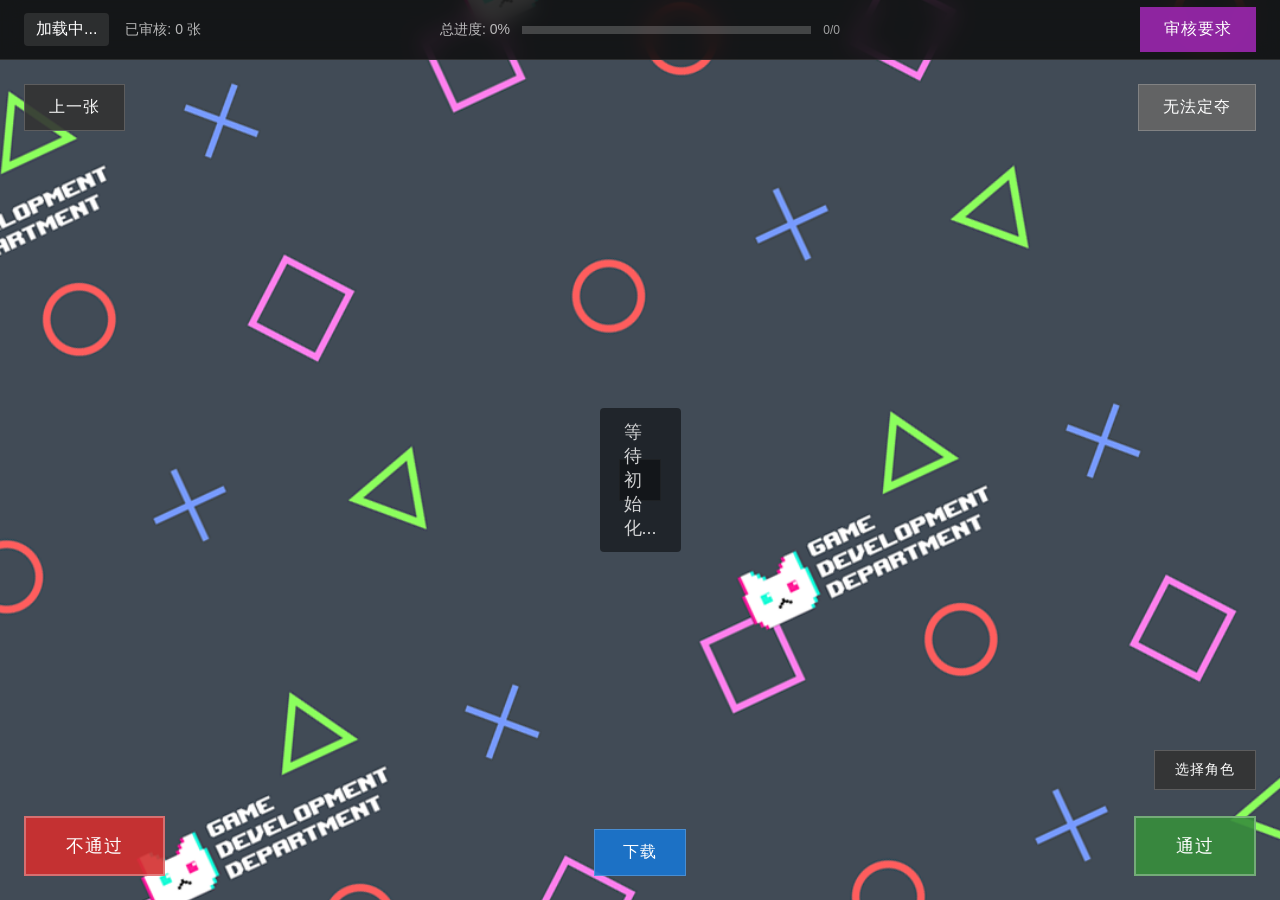
==== frontend/index.html @ a4eba7e8 "first commit" ====
<!DOCTYPE html>
<html lang="zh-CN">
<head>
    <meta charset="UTF-8">
    <meta name="viewport" content="width=device-width, initial-scale=1.0, viewport-fit=cover">
    <title id="pageTitle">图片审核系统</title>
    <link id="pageIcon" rel="icon" href="data:image/svg+xml,<svg xmlns='http://www.w3.org/2000/svg' viewBox='0 0 100 100'><text y='.9em' font-size='90'>📷</text></svg>">
    <link rel="stylesheet" href="/static/css/style.css">
</head>
<body>
    <!-- 顶部导航栏 -->
    <nav class="navbar">
        <div class="nav-left">
            <span class="user-info">
                <span id="userNickname" class="nickname" onclick="editNickname()">加载中...</span>
                <span class="review-count">已审核: <span id="userReviewCount">0</span> 张</span>
            </span>
        </div>
        <div class="nav-center">
            <div class="progress-container">
                <span class="progress-label">总进度: <span id="progressPercent">0</span>%</span>
                <div class="progress-bar">
                    <div id="progressFill" class="progress-fill"></div>
                </div>
                <span class="progress-detail"><span id="reviewedCount">0</span>/<span id="totalCount">0</span></span>
            </div>
        </div>
        <div class="nav-right">
            <button id="ruleBtn" class="btn btn-rule" onclick="showRuleModal()">审核要求</button>
            <span id="roleProgress" class="role-progress" style="display:none;">
                当前角色进度: <span id="roleProgressPercent">0</span>%
            </span>
        </div>
    </nav>

    <!-- 主内容区 -->
    <main class="main-content">
        <!-- 左上角：上一张 -->
        <button id="prevBtn" class="btn btn-prev" onclick="prevImage()">上一张</button>

        <!-- 右上角：无法定夺 -->
        <button id="skipBtn" class="btn btn-skip" onclick="skipImage()">无法定夺</button>

        <!-- 中央图片区域 -->
        <div class="image-container">
            <img id="reviewImage" src="" alt="待审核图片" onerror="imageLoadError()">
            <div id="loadingIndicator" class="loading">加载中...</div>
            <div id="noImageHint" class="no-image-hint" style="display:none;">
                <p>暂无待审核图片</p>
                <p class="sub-hint">可能的原因：</p>
                <ul class="sub-hint">
                    <li>所有图片已被审核完毕</li>
                    <li>尚未配置角色图库</li>
                    <li>当前角色下无待审核图片</li>
                </ul>
            </div>
        </div>

        <!-- 左下角：不通过 -->
        <button id="failBtn" class="btn btn-fail" onclick="submitReview('fail')">不通过</button>

        <!-- 右下角：通过 -->
        <button id="passBtn" class="btn btn-pass" onclick="submitReview('pass')">通过</button>

        <!-- 中间底部：下载按钮 -->
        <button id="downloadBtn" class="btn btn-download" onclick="downloadImage()">下载</button>
    </main>

    <!-- 角色选择按钮 -->
    <button id="roleSelectBtn" class="btn btn-role-select" onclick="showRoleModal()">选择角色</button>

    <!-- 角色选择弹窗 -->
    <div id="roleModal" class="modal">
        <div class="modal-content">
            <div class="modal-header">
                <h3>选择角色</h3>
                <span class="close" onclick="closeRoleModal()">&times;</span>
            </div>
            <div class="modal-body">
                <button class="btn btn-all-roles" onclick="selectRole(null)">全部角色</button>
                <div id="roleList" class="role-list"></div>
            </div>
        </div>
    </div>

    <!-- 昵称编辑弹窗 -->
    <div id="nicknameModal" class="modal">
        <div class="modal-content modal-small">
            <div class="modal-header">
                <h3>修改昵称</h3>
                <span class="close" onclick="closeNicknameModal()">&times;</span>
            </div>
            <div class="modal-body">
                <input type="text" id="nicknameInput" class="input" placeholder="请输入昵称" maxlength="20">
                <button class="btn btn-confirm" onclick="saveNickname()">确认</button>
            </div>
        </div>
    </div>

    <!-- 图片详情弹窗 -->
    <div id="imageDetailModal" class="modal">
        <div class="modal-content modal-large">
            <div class="modal-header">
                <h3>图片详情</h3>
                <span class="close" onclick="closeImageDetailModal()">&times;</span>
            </div>
            <div class="modal-body">
                <div class="image-stats">
                    <span>审核次数: <span id="detailReviewCount">0</span></span>
                    <span>通过: <span id="detailPassCount" class="text-pass">0</span></span>
                    <span>不通过: <span id="detailFailCount" class="text-fail">0</span></span>
                    <span>跳过: <span id="detailSkipCount">0</span></span>
                </div>
                <div id="myStatus" class="my-status"></div>
            </div>
        </div>
    </div>

    <!-- 审核要求弹窗 -->
    <div id="ruleModal" class="modal">
        <div class="modal-content modal-large">
            <div class="modal-header">
                <h3>审核要求</h3>
                <span class="close" onclick="closeRuleModal()">&times;</span>
            </div>
            <div class="modal-body">
                <div id="ruleContent" class="rule-content">
                    <p style="color:#888;">加载中...</p>
                </div>
            </div>
        </div>
    </div>

    <script src="/static/js/app.js"></script>
</body>
</html>
---- static/css/style.css ----
/* ========== 基础样式 ========== */
* {
    margin: 0;
    padding: 0;
    box-sizing: border-box;
}

body {
    font-family: -apple-system, BlinkMacSystemFont, "Segoe UI", Roboto, "Helvetica Neue", Arial, sans-serif;
    background-color: #1a1a1a;
    background-image: url('/static/images/background.png');
    background-size: cover;
    background-position: center;
    background-repeat: no-repeat;
    color: #fff;
    height: 100vh;
    overflow: hidden;
}

/* ========== 导航栏 ========== */
.navbar {
    display: flex;
    justify-content: space-between;
    align-items: center;
    padding: 12px 24px;
    background-color: rgba(13, 13, 13, 0.85);
    backdrop-filter: blur(10px);
    border-bottom: 1px solid rgba(255, 255, 255, 0.1);
    height: 60px;
    position: relative;
    z-index: 100;
}

.nav-left, .nav-right {
    flex: 1;
    display: flex;
    align-items: center;
}

.nav-right {
    justify-content: flex-end;
}

.nav-center {
    flex: 2;
    display: flex;
    justify-content: center;
}

.user-info {
    display: flex;
    align-items: center;
    gap: 16px;
}

.nickname {
    font-size: 16px;
    font-weight: 500;
    cursor: pointer;
    padding: 6px 12px;
    background-color: rgba(255, 255, 255, 0.1);
    border-radius: 4px;
    transition: all 0.2s;
}

.nickname:hover {
    background-color: rgba(255, 255, 255, 0.2);
}

.review-count {
    font-size: 14px;
    color: rgba(255, 255, 255, 0.7);
}

.progress-container {
    display: flex;
    align-items: center;
    gap: 12px;
    width: 100%;
    max-width: 400px;
}

.progress-label {
    font-size: 14px;
    color: rgba(255, 255, 255, 0.7);
    white-space: nowrap;
}

.progress-bar {
    flex: 1;
    height: 8px;
    background-color: rgba(255, 255, 255, 0.2);
}

.progress-fill {
    height: 100%;
    background: linear-gradient(90deg, #4CAF50, #8BC34A);
    width: 0%;
    transition: width 0.3s;
}

.progress-detail {
    font-size: 12px;
    color: rgba(255, 255, 255, 0.6);
    white-space: nowrap;
}

.role-progress {
    font-size: 14px;
    color: rgba(255, 255, 255, 0.7);
    background-color: rgba(255, 255, 255, 0.1);
    padding: 4px 10px;
    border-radius: 4px;
    margin-left: 12px;
}

.btn-rule {
    background-color: rgba(156, 39, 176, 0.9);
    color: #fff;
    padding: 8px 16px;
    font-size: 14px;
    border: 1px solid rgba(255, 255, 255, 0.2);
}

.btn-rule:hover {
    background-color: rgba(171, 71, 188, 0.95);
    border-color: rgba(255, 255, 255, 0.4);
}

/* ========== 审核要求内容样式 ========== */
.rule-content {
    background-color: rgba(37, 37, 37, 0.8);
    padding: 20px;
    border-radius: 8px;
    font-size: 15px;
    line-height: 1.8;
    max-height: 60vh;
    overflow-y: auto;
}

.rule-content h1, .rule-content h2, .rule-content h3 {
    color: #fff;
    margin-top: 16px;
    margin-bottom: 8px;
}

.rule-content h1:first-child, .rule-content h2:first-child, .rule-content h3:first-child {
    margin-top: 0;
}

.rule-content p {
    margin-bottom: 12px;
    color: rgba(255, 255, 255, 0.9);
}

.rule-content ul, .rule-content ol {
    margin-left: 24px;
    margin-bottom: 12px;
    color: rgba(255, 255, 255, 0.85);
}

.rule-content li {
    margin-bottom: 6px;
}

.rule-content code {
    background-color: rgba(0, 0, 0, 0.4);
    padding: 2px 6px;
    border-radius: 4px;
    font-family: monospace;
    color: #8BC34A;
}

.rule-content blockquote {
    border-left: 3px solid #9C27B0;
    padding-left: 16px;
    margin: 12px 0;
    color: rgba(255, 255, 255, 0.8);
}

/* ========== 主内容区 ========== */
.main-content {
    position: relative;
    height: calc(100vh - 60px);
    display: flex;
    align-items: center;
    justify-content: center;
}

/* ========== 按钮样式 ========== */
.btn {
    border: none;
    padding: 12px 24px;
    font-size: 16px;
    cursor: pointer;
    transition: all 0.2s;
    font-family: inherit;
    font-weight: 500;
    letter-spacing: 1px;
}

.btn:active {
    transform: scale(0.95);
}

.btn-prev {
    position: absolute;
    left: 24px;
    top: 24px;
    background-color: rgba(51, 51, 51, 0.9);
    color: #fff;
    border: 1px solid rgba(255, 255, 255, 0.2);
    z-index: 50;
}

.btn-prev:hover {
    background-color: rgba(68, 68, 68, 0.95);
    border-color: rgba(255, 255, 255, 0.4);
}

.btn-skip {
    position: absolute;
    right: 24px;
    top: 24px;
    background-color: rgba(102, 102, 102, 0.9);
    color: #fff;
    border: 1px solid rgba(255, 255, 255, 0.2);
    z-index: 50;
}

.btn-skip:hover {
    background-color: rgba(119, 119, 119, 0.95);
    border-color: rgba(255, 255, 255, 0.4);
}

.btn-fail {
    position: absolute;
    left: 24px;
    bottom: 24px;
    background-color: rgba(211, 47, 47, 0.9);
    color: #fff;
    padding: 16px 40px;
    font-size: 18px;
    border: 2px solid rgba(255, 255, 255, 0.3);
    z-index: 50;
}

.btn-fail:hover {
    background-color: rgba(244, 67, 54, 0.95);
    border-color: rgba(255, 255, 255, 0.5);
    box-shadow: 0 4px 20px rgba(211, 47, 47, 0.4);
}

.btn-pass {
    position: absolute;
    right: 24px;
    bottom: 24px;
    background-color: rgba(56, 142, 60, 0.9);
    color: #fff;
    padding: 16px 40px;
    font-size: 18px;
    border: 2px solid rgba(255, 255, 255, 0.3);
    z-index: 50;
}

.btn-pass:hover {
    background-color: rgba(76, 175, 80, 0.95);
    border-color: rgba(255, 255, 255, 0.5);
    box-shadow: 0 4px 20px rgba(56, 142, 60, 0.4);
}

.btn-download {
    position: absolute;
    bottom: 24px;
    left: 50%;
    transform: translateX(-50%);
    background-color: rgba(25, 118, 210, 0.9);
    color: #fff;
    padding: 12px 28px;
    border: 1px solid rgba(255, 255, 255, 0.2);
    z-index: 50;
}

.btn-download:hover {
    background-color: rgba(33, 150, 243, 0.95);
    border-color: rgba(255, 255, 255, 0.4);
}

.btn-role-select {
    position: absolute;
    right: 24px;
    bottom: 110px;
    background-color: rgba(51, 51, 51, 0.9);
    color: #fff;
    padding: 10px 20px;
    font-size: 14px;
    border: 1px solid rgba(255, 255, 255, 0.2);
    z-index: 50;
}

.btn-role-select:hover {
    background-color: rgba(68, 68, 68, 0.95);
    border-color: rgba(255, 255, 255, 0.4);
}

/* ========== 图片容器 ========== */
.image-container {
    max-width: 75%;
    max-height: 65vh;
    display: flex;
    align-items: center;
    justify-content: center;
    position: relative;
    background-color: rgba(0, 0, 0, 0.4);
    padding: 20px;
    border: 1px solid rgba(255, 255, 255, 0.1);
}

#reviewImage {
    max-width: 100%;
    max-height: 65vh;
    object-fit: contain;
    display: none;
    box-shadow: 0 8px 32px rgba(0, 0, 0, 0.5);
}

.loading {
    position: absolute;
    font-size: 18px;
    color: rgba(255, 255, 255, 0.8);
    background-color: rgba(0, 0, 0, 0.5);
    padding: 12px 24px;
    border-radius: 4px;
}

.no-image-hint {
    text-align: center;
    color: rgba(255, 255, 255, 0.8);
    background-color: rgba(0, 0, 0, 0.5);
    padding: 30px;
    border-radius: 8px;
}

.no-image-hint p {
    font-size: 18px;
    margin-bottom: 16px;
}

.no-image-hint .sub-hint {
    font-size: 14px;
    text-align: left;
    display: inline-block;
}

.no-image-hint ul {
    list-style: none;
    padding-left: 0;
}

.no-image-hint li {
    margin: 8px 0;
    color: rgba(255, 255, 255, 0.6);
}

/* ========== 模态框 ========== */
.modal {
    display: none;
    position: fixed;
    top: 0;
    left: 0;
    width: 100%;
    height: 100%;
    background-color: rgba(0, 0, 0, 0.85);
    z-index: 1000;
    backdrop-filter: blur(5px);
}

.modal-content {
    background-color: rgba(26, 26, 26, 0.95);
    margin: 60px auto;
    padding: 0;
    width: 90%;
    max-width: 600px;
    border: 1px solid rgba(255, 255, 255, 0.15);
    backdrop-filter: blur(10px);
}

.modal-content.modal-small {
    max-width: 400px;
}

.modal-content.modal-large {
    max-width: 800px;
}

.modal-header {
    display: flex;
    justify-content: space-between;
    align-items: center;
    padding: 16px 20px;
    border-bottom: 1px solid rgba(255, 255, 255, 0.1);
}

.modal-header h3 {
    font-size: 18px;
    font-weight: 500;
}

.close {
    font-size: 24px;
    cursor: pointer;
    color: rgba(255, 255, 255, 0.6);
    line-height: 1;
    transition: color 0.2s;
}

.close:hover {
    color: #fff;
}

.modal-body {
    padding: 20px;
}

/* ========== 角色列表 ========== */
.role-list {
    margin-top: 16px;
    max-height: 400px;
    overflow-y: auto;
}

.role-item {
    display: flex;
    align-items: center;
    padding: 12px;
    border-bottom: 1px solid rgba(255, 255, 255, 0.1);
    cursor: pointer;
    transition: background-color 0.2s;
}

.role-item:hover {
    background-color: rgba(255, 255, 255, 0.1);
}

.role-item:last-child {
    border-bottom: none;
}

.role-avatar {
    width: 48px;
    height: 48px;
    background-color: rgba(51, 51, 51, 0.8);
    margin-right: 16px;
    object-fit: cover;
    border: 1px solid rgba(255, 255, 255, 0.2);
}

.role-name {
    flex: 1;
    font-size: 16px;
}

.role-stats {
    font-size: 12px;
    color: rgba(255, 255, 255, 0.6);
}

.btn-all-roles {
    width: 100%;
    background-color: rgba(51, 51, 51, 0.9);
    color: #fff;
    padding: 12px;
    margin-bottom: 16px;
    border: 1px solid rgba(255, 255, 255, 0.2);
}

.btn-all-roles:hover {
    background-color: rgba(68, 68, 68, 0.95);
}

/* ========== 输入框 ========== */
.input {
    width: 100%;
    padding: 12px;
    background-color: rgba(51, 51, 51, 0.8);
    border: 1px solid rgba(255, 255, 255, 0.2);
    color: #fff;
    font-size: 16px;
    margin-bottom: 16px;
}

.input:focus {
    outline: none;
    border-color: rgba(25, 118, 210, 0.8);
    box-shadow: 0 0 0 2px rgba(25, 118, 210, 0.3);
}

.btn-confirm {
    width: 100%;
    background-color: rgba(25, 118, 210, 0.9);
    color: #fff;
    padding: 14px;
    border: 1px solid rgba(255, 255, 255, 0.2);
}

.btn-confirm:hover {
    background-color: rgba(33, 150, 243, 0.95);
}

/* ========== 图片详情 ========== */
.image-stats {
    display: flex;
    gap: 24px;
    font-size: 16px;
    margin-bottom: 16px;
    color: rgba(255, 255, 255, 0.9);
}

.text-pass {
    color: #4CAF50;
}

.text-fail {
    color: #f44336;
}

.my-status {
    padding: 12px;
    background-color: rgba(37, 37, 37, 0.8);
    font-size: 14px;
    color: rgba(255, 255, 255, 0.9);
}

.my-status.pass {
    color: #4CAF50;
}

.my-status.fail {
    color: #f44336;
}

.my-status.skip {
    color: rgba(255, 255, 255, 0.6);
}

/* ========== 滚动条 ========== */
::-webkit-scrollbar {
    width: 8px;
}

::-webkit-scrollbar-track {
    background: rgba(26, 26, 26, 0.8);
}

::-webkit-scrollbar-thumb {
    background: rgba(68, 68, 68, 0.8);
}

::-webkit-scrollbar-thumb:hover {
    background: rgba(85, 85, 85, 0.9);
}

/* ========== 禁用状态 ========== */
.btn:disabled {
    opacity: 0.5;
    cursor: not-allowed;
}

/* ========== 移动端适配 ========== */

/* 平板竖屏 (768px 以下) */
@media screen and (max-width: 768px) {
    /* 导航栏调整 */
    .navbar {
        flex-wrap: wrap;
        height: auto;
        min-height: 60px;
        padding: 10px 12px;
        gap: 10px;
    }
    
    .nav-left, .nav-center, .nav-right {
        flex: none;
        width: 100%;
        justify-content: center;
    }
    
    .nav-left {
        justify-content: flex-start;
    }
    
    .nav-right {
        justify-content: flex-end;
    }
    
    .user-info {
        gap: 10px;
    }
    
    .nickname {
        font-size: 14px;
        padding: 4px 8px;
    }
    
    .review-count {
        font-size: 12px;
    }
    
    .progress-container {
        max-width: 100%;
    }
    
    .progress-label {
        display: none;
    }
    
    .btn-rule {
        padding: 6px 12px;
        font-size: 12px;
    }
    
    /* 主内容区 */
    .main-content {
        height: calc(100vh - 100px);
        padding: 10px;
    }
    
    /* 图片容器 - 更大显示空间 */
    .image-container {
        max-width: 95%;
        max-height: 55vh;
        padding: 10px;
    }
    
    #reviewImage {
        max-height: 55vh;
    }
    
    /* 按钮位置调整 */
    .btn-prev {
        left: 10px;
        top: 10px;
        padding: 10px 16px;
        font-size: 14px;
    }
    
    .btn-skip {
        right: 10px;
        top: 10px;
        padding: 10px 16px;
        font-size: 14px;
    }
    
    .btn-fail, .btn-pass {
        padding: 12px 24px;
        font-size: 16px;
        bottom: 16px;
    }
    
    .btn-fail {
        left: 10px;
    }
    
    .btn-pass {
        right: 10px;
    }
    
    .btn-download {
        padding: 10px 20px;
        font-size: 14px;
        bottom: 80px;
    }
    
    .btn-role-select {
        right: 10px;
        bottom: 140px;
        padding: 8px 16px;
        font-size: 12px;
    }
    
    /* 模态框 */
    .modal-content {
        width: 95%;
        margin: 30px auto;
        max-height: 85vh;
    }
    
    .modal-content.modal-large {
        max-width: 95%;
    }
    
    .modal-body {
        padding: 15px;
    }
    
    /* 图片详情统计 */
    .image-stats {
        flex-wrap: wrap;
        gap: 12px;
        font-size: 14px;
    }
    
    /* 角色列表 */
    .role-list {
        max-height: 300px;
    }
    
    .role-item {
        padding: 10px;
    }
    
    .role-avatar {
        width: 40px;
        height: 40px;
    }
}

/* 手机竖屏 (480px 以下) */
@media screen and (max-width: 480px) {
    /* 导航栏进一步简化 */
    .navbar {
        padding: 8px 10px;
    }
    
    .progress-detail {
        font-size: 11px;
    }
    
    .role-progress {
        display: none;
    }
    
    /* 主内容区 */
    .main-content {
        height: calc(100vh - 80px);
        padding: 10px;
    }
    
    /* 图片容器 */
    .image-container {
        max-width: 98%;
        max-height: 45vh;
        padding: 8px;
    }
    
    #reviewImage {
        max-height: 45vh;
    }
    
    /* 按钮 - 更大的触摸区域 */
    .btn {
        padding: 14px 20px;
        min-height: 50px;
        touch-action: manipulation;
    }
    
    .btn-prev, .btn-skip {
        padding: 10px 14px;
        font-size: 13px;
        top: 5px;
    }
    
    .btn-prev {
        left: 5px;
    }
    
    .btn-skip {
        right: 5px;
    }
    
    /* 底部按钮 - 使用top百分比定位 */
    .btn-fail, .btn-pass {
        padding: 14px 20px;
        font-size: 15px;
        min-width: 120px;
        top: auto !important;
        bottom: 10% !important;
    }
    
    .btn-fail {
        left: 2%;
    }
    
    .btn-pass {
        right: 2%;
    }
    
    .btn-download {
        top: auto !important;
        bottom: 20% !important;
        padding: 12px 18px;
    }
    
    .btn-role-select {
        right: 2%;
        top: auto !important;
        bottom: 20% !important;
    }
    
    /* 模态框 */
    .modal-content {
        width: 98%;
        margin: 20px auto;
    }
    
    .modal-header h3 {
        font-size: 16px;
    }
    
    .close {
        font-size: 20px;
    }
    
    /* 图片详情 */
    .image-stats {
        font-size: 13px;
        gap: 8px;
    }
    
    .my-status {
        font-size: 13px;
    }
}

/* 手机横屏 (横屏模式) */
@media screen and (max-height: 500px) and (orientation: landscape) {
    /* 导航栏压缩 */
    .navbar {
        height: 50px;
        padding: 5px 12px;
    }
    
    .nav-left, .nav-right {
        flex: 0;
    }
    
    .nav-center {
        flex: 1;
    }
    
    /* 主内容区 */
    .main-content {
        height: calc(100vh - 50px);
    }
    
    /* 图片更大显示 */
    .image-container {
        max-height: calc(100vh - 120px);
    }
    
    #reviewImage {
        max-height: calc(100vh - 120px);
    }
    
    /* 按钮缩小 */
    .btn {
        padding: 8px 16px;
        font-size: 14px;
    }
    
    .btn-fail, .btn-pass {
        padding: 10px 20px;
        font-size: 14px;
    }
    
    .btn-download, .btn-role-select {
        display: none;
    }
}

/* 触摸设备优化 */
@media (hover: none) and (pointer: coarse) {
    .btn:hover {
        /* 移除hover效果，提升性能 */
    }
    
    .btn:active {
        transform: scale(0.95);
    }
    
    .nickname:hover {
        background-color: rgba(255, 255, 255, 0.1);
    }
    
    .role-item:hover {
        background-color: rgba(255, 255, 255, 0.1);
    }
}
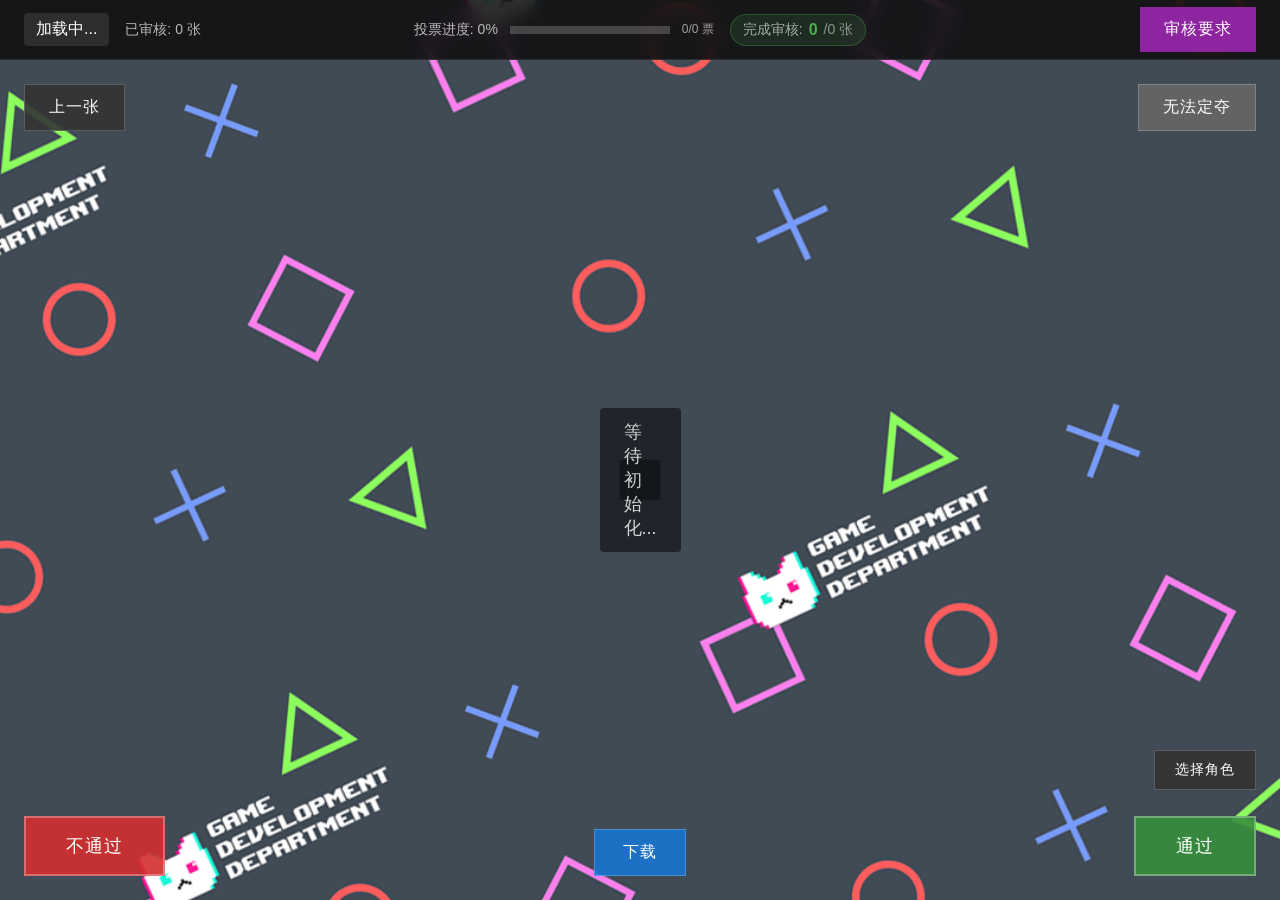
==== commit 61d08f9b: "feat: 进度条支持5人审核制度 + 修复用户排序问题 - 新增完成审核徽章显示（5票且≥3通过） - 进度条显示投票进度：已投票/所需总票数 - 修复ORDER BY使用反引号避免SQL错误 - " ====
--- a/frontend/index.html
+++ b/frontend/index.html
@@ -18,11 +18,16 @@
         </div>
         <div class="nav-center">
             <div class="progress-container">
-                <span class="progress-label">总进度: <span id="progressPercent">0</span>%</span>
+                <span class="progress-label">投票进度: <span id="progressPercent">0</span>%</span>
                 <div class="progress-bar">
                     <div id="progressFill" class="progress-fill"></div>
                 </div>
-                <span class="progress-detail"><span id="reviewedCount">0</span>/<span id="totalCount">0</span></span>
+                <span class="progress-detail"><span id="reviewedCount">0</span>/<span id="totalCount">0</span> 票</span>
+            </div>
+            <div class="complete-container">
+                <span class="complete-label">完成审核:</span>
+                <span id="completeCount" class="complete-count">0</span>
+                <span class="complete-total">/<span id="totalImages">0</span> 张</span>
             </div>
         </div>
         <div class="nav-right">
--- a/static/css/style.css
+++ b/static/css/style.css
@@ -77,7 +77,34 @@
     align-items: center;
     gap: 12px;
     width: 100%;
-    max-width: 400px;
+    max-width: 300px;
+}
+
+.complete-container {
+    display: flex;
+    align-items: center;
+    gap: 6px;
+    font-size: 14px;
+    color: rgba(255, 255, 255, 0.8);
+    background-color: rgba(76, 175, 80, 0.15);
+    padding: 6px 12px;
+    border-radius: 16px;
+    border: 1px solid rgba(76, 175, 80, 0.3);
+    margin-left: 16px;
+}
+
+.complete-label {
+    color: rgba(255, 255, 255, 0.6);
+}
+
+.complete-count {
+    color: #4CAF50;
+    font-weight: 600;
+    font-size: 16px;
+}
+
+.complete-total {
+    color: rgba(255, 255, 255, 0.5);
 }
 
 .progress-label {
@@ -607,11 +634,21 @@
     }
     
     .progress-container {
-        max-width: 100%;
+        max-width: 200px;
     }
     
     .progress-label {
-        display: none;
+        font-size: 12px;
+    }
+    
+    .complete-container {
+        font-size: 12px;
+        padding: 4px 10px;
+        margin-left: 10px;
+    }
+    
+    .complete-count {
+        font-size: 14px;
     }
     
     .btn-rule {
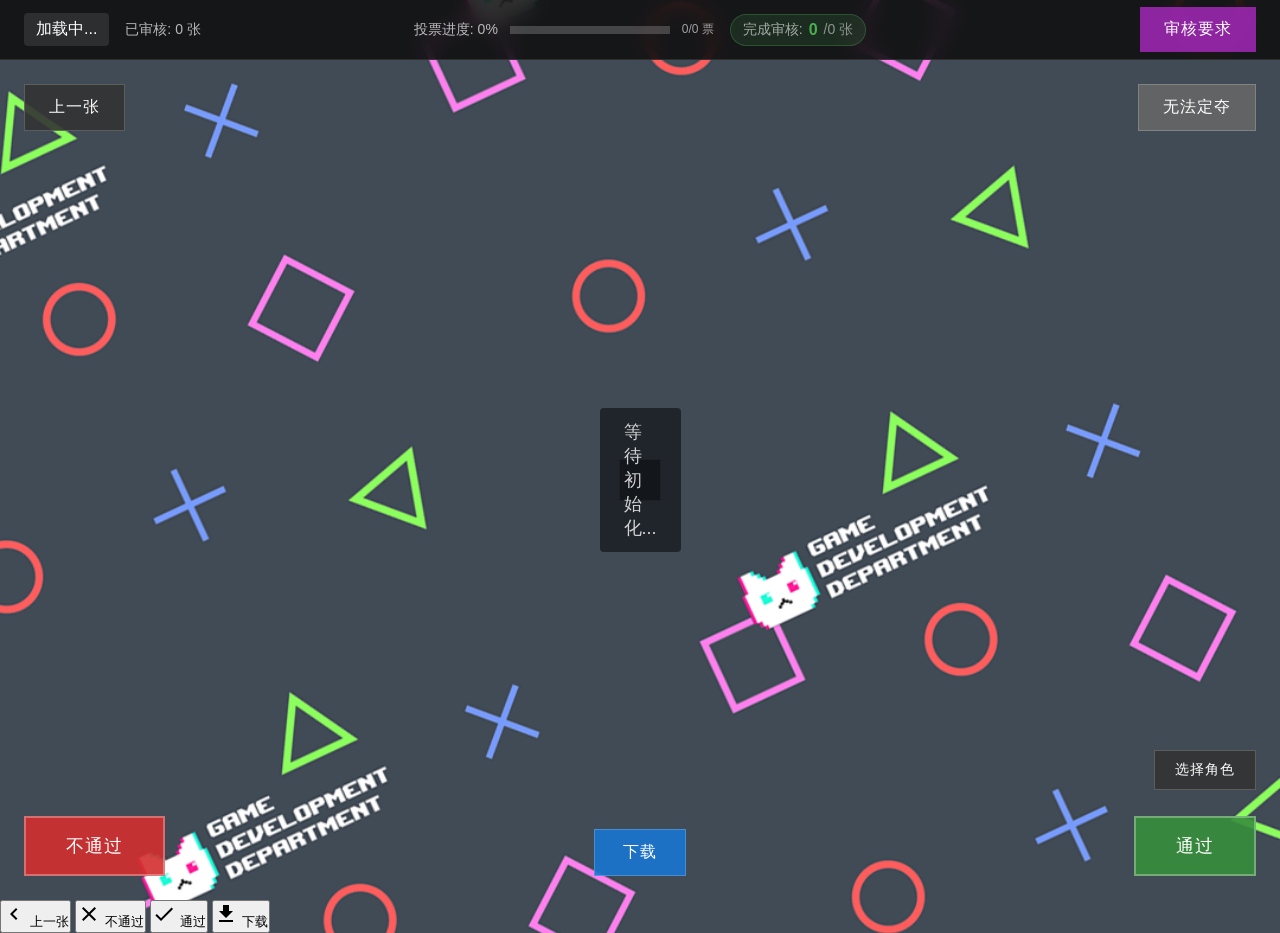
==== commit 3b90ccf6: "Fix code review issues and add mobile bottom navigation - Fix /api/admin/roles -> /api/roles for non" ====
--- a/frontend/index.html
+++ b/frontend/index.html
@@ -1,141 +1,161 @@
-<!DOCTYPE html>
-<html lang="zh-CN">
-<head>
-    <meta charset="UTF-8">
-    <meta name="viewport" content="width=device-width, initial-scale=1.0, viewport-fit=cover">
-    <title id="pageTitle">图片审核系统</title>
-    <link id="pageIcon" rel="icon" href="data:image/svg+xml,<svg xmlns='http://www.w3.org/2000/svg' viewBox='0 0 100 100'><text y='.9em' font-size='90'>📷</text></svg>">
-    <link rel="stylesheet" href="/static/css/style.css">
-</head>
-<body>
-    <!-- 顶部导航栏 -->
-    <nav class="navbar">
-        <div class="nav-left">
-            <span class="user-info">
-                <span id="userNickname" class="nickname" onclick="editNickname()">加载中...</span>
-                <span class="review-count">已审核: <span id="userReviewCount">0</span> 张</span>
-            </span>
-        </div>
-        <div class="nav-center">
-            <div class="progress-container">
-                <span class="progress-label">投票进度: <span id="progressPercent">0</span>%</span>
-                <div class="progress-bar">
-                    <div id="progressFill" class="progress-fill"></div>
-                </div>
-                <span class="progress-detail"><span id="reviewedCount">0</span>/<span id="totalCount">0</span> 票</span>
-            </div>
-            <div class="complete-container">
-                <span class="complete-label">完成审核:</span>
-                <span id="completeCount" class="complete-count">0</span>
-                <span class="complete-total">/<span id="totalImages">0</span> 张</span>
-            </div>
-        </div>
-        <div class="nav-right">
-            <button id="ruleBtn" class="btn btn-rule" onclick="showRuleModal()">审核要求</button>
-            <span id="roleProgress" class="role-progress" style="display:none;">
-                当前角色进度: <span id="roleProgressPercent">0</span>%
-            </span>
-        </div>
-    </nav>
-
-    <!-- 主内容区 -->
-    <main class="main-content">
-        <!-- 左上角：上一张 -->
-        <button id="prevBtn" class="btn btn-prev" onclick="prevImage()">上一张</button>
-
-        <!-- 右上角：无法定夺 -->
-        <button id="skipBtn" class="btn btn-skip" onclick="skipImage()">无法定夺</button>
-
-        <!-- 中央图片区域 -->
-        <div class="image-container">
-            <img id="reviewImage" src="" alt="待审核图片" onerror="imageLoadError()">
-            <div id="loadingIndicator" class="loading">加载中...</div>
-            <div id="noImageHint" class="no-image-hint" style="display:none;">
-                <p>暂无待审核图片</p>
-                <p class="sub-hint">可能的原因：</p>
-                <ul class="sub-hint">
-                    <li>所有图片已被审核完毕</li>
-                    <li>尚未配置角色图库</li>
-                    <li>当前角色下无待审核图片</li>
-                </ul>
-            </div>
-        </div>
-
-        <!-- 左下角：不通过 -->
-        <button id="failBtn" class="btn btn-fail" onclick="submitReview('fail')">不通过</button>
-
-        <!-- 右下角：通过 -->
-        <button id="passBtn" class="btn btn-pass" onclick="submitReview('pass')">通过</button>
-
-        <!-- 中间底部：下载按钮 -->
-        <button id="downloadBtn" class="btn btn-download" onclick="downloadImage()">下载</button>
-    </main>
-
-    <!-- 角色选择按钮 -->
-    <button id="roleSelectBtn" class="btn btn-role-select" onclick="showRoleModal()">选择角色</button>
-
-    <!-- 角色选择弹窗 -->
-    <div id="roleModal" class="modal">
-        <div class="modal-content">
-            <div class="modal-header">
-                <h3>选择角色</h3>
-                <span class="close" onclick="closeRoleModal()">&times;</span>
-            </div>
-            <div class="modal-body">
-                <button class="btn btn-all-roles" onclick="selectRole(null)">全部角色</button>
-                <div id="roleList" class="role-list"></div>
-            </div>
-        </div>
-    </div>
-
-    <!-- 昵称编辑弹窗 -->
-    <div id="nicknameModal" class="modal">
-        <div class="modal-content modal-small">
-            <div class="modal-header">
-                <h3>修改昵称</h3>
-                <span class="close" onclick="closeNicknameModal()">&times;</span>
-            </div>
-            <div class="modal-body">
-                <input type="text" id="nicknameInput" class="input" placeholder="请输入昵称" maxlength="20">
-                <button class="btn btn-confirm" onclick="saveNickname()">确认</button>
-            </div>
-        </div>
-    </div>
-
-    <!-- 图片详情弹窗 -->
-    <div id="imageDetailModal" class="modal">
-        <div class="modal-content modal-large">
-            <div class="modal-header">
-                <h3>图片详情</h3>
-                <span class="close" onclick="closeImageDetailModal()">&times;</span>
-            </div>
-            <div class="modal-body">
-                <div class="image-stats">
-                    <span>审核次数: <span id="detailReviewCount">0</span></span>
-                    <span>通过: <span id="detailPassCount" class="text-pass">0</span></span>
-                    <span>不通过: <span id="detailFailCount" class="text-fail">0</span></span>
-                    <span>跳过: <span id="detailSkipCount">0</span></span>
-                </div>
-                <div id="myStatus" class="my-status"></div>
-            </div>
-        </div>
-    </div>
-
-    <!-- 审核要求弹窗 -->
-    <div id="ruleModal" class="modal">
-        <div class="modal-content modal-large">
-            <div class="modal-header">
-                <h3>审核要求</h3>
-                <span class="close" onclick="closeRuleModal()">&times;</span>
-            </div>
-            <div class="modal-body">
-                <div id="ruleContent" class="rule-content">
-                    <p style="color:#888;">加载中...</p>
-                </div>
-            </div>
-        </div>
-    </div>
-
-    <script src="/static/js/app.js"></script>
-</body>
-</html>
+<!DOCTYPE html>
+<html lang="zh-CN">
+<head>
+    <meta charset="UTF-8">
+    <meta name="viewport" content="width=device-width, initial-scale=1.0, viewport-fit=cover">
+    <title id="pageTitle">图片审核系统</title>
+    <link id="pageIcon" rel="icon" href="data:image/svg+xml,<svg xmlns='http://www.w3.org/2000/svg' viewBox='0 0 100 100'><text y='.9em' font-size='90'>📷</text></svg>">
+    <link rel="stylesheet" href="/static/css/style.css">
+</head>
+<body>
+    <!-- 顶部导航栏 -->
+    <nav class="navbar">
+        <div class="nav-left">
+            <span class="user-info">
+                <span id="userNickname" class="nickname" onclick="editNickname()">加载中...</span>
+                <span class="review-count">已审核: <span id="userReviewCount">0</span> 张</span>
+            </span>
+        </div>
+        <div class="nav-center">
+            <div class="progress-container">
+                <span class="progress-label">投票进度: <span id="progressPercent">0</span>%</span>
+                <div class="progress-bar">
+                    <div id="progressFill" class="progress-fill"></div>
+                </div>
+                <span class="progress-detail"><span id="reviewedCount">0</span>/<span id="totalCount">0</span> 票</span>
+            </div>
+            <div class="complete-container">
+                <span class="complete-label">完成审核:</span>
+                <span id="completeCount" class="complete-count">0</span>
+                <span class="complete-total">/<span id="totalImages">0</span> 张</span>
+            </div>
+        </div>
+        <div class="nav-right">
+            <button id="ruleBtn" class="btn btn-rule" onclick="showRuleModal()">审核要求</button>
+            <span id="roleProgress" class="role-progress" style="display:none;">
+                当前角色进度: <span id="roleProgressPercent">0</span>%
+            </span>
+        </div>
+    </nav>
+
+    <!-- 主内容区 -->
+    <main class="main-content">
+        <!-- 左上角：上一张 -->
+        <button id="prevBtn" class="btn btn-prev" onclick="prevImage()">上一张</button>
+
+        <!-- 右上角：无法定夺 -->
+        <button id="skipBtn" class="btn btn-skip" onclick="skipImage()">无法定夺</button>
+
+        <!-- 中央图片区域 -->
+        <div class="image-container">
+            <img id="reviewImage" src="" alt="待审核图片" onerror="imageLoadError()">
+            <div id="loadingIndicator" class="loading">加载中...</div>
+            <div id="noImageHint" class="no-image-hint" style="display:none;">
+                <p>暂无待审核图片</p>
+                <p class="sub-hint">可能的原因：</p>
+                <ul class="sub-hint">
+                    <li>所有图片已被审核完毕</li>
+                    <li>尚未配置角色图库</li>
+                    <li>当前角色下无待审核图片</li>
+                </ul>
+            </div>
+        </div>
+
+        <!-- 左下角：不通过 -->
+        <button id="failBtn" class="btn btn-fail" onclick="submitReview('fail')">不通过</button>
+
+        <!-- 右下角：通过 -->
+        <button id="passBtn" class="btn btn-pass" onclick="submitReview('pass')">通过</button>
+
+        <!-- 中间底部：下载按钮 -->
+        <button id="downloadBtn" class="btn btn-download" onclick="downloadImage()">下载</button>
+    </main>
+
+    <!-- 移动端底部导航栏 -->
+    <nav class="mobile-bottom-nav">
+        <button class="nav-btn nav-prev" onclick="prevImage()">
+            <svg viewBox="0 0 24 24" width="24" height="24" fill="currentColor"><path d="M15.41 7.41L14 6l-6 6 6 6 1.41-1.41L10.83 12z"/></svg>
+            <span>上一张</span>
+        </button>
+        <button class="nav-btn nav-fail" onclick="submitReview('fail')">
+            <svg viewBox="0 0 24 24" width="24" height="24" fill="currentColor"><path d="M19 6.41L17.59 5 12 10.59 6.41 5 5 6.41 10.59 12 5 17.59 6.41 19 12 13.41 17.59 19 19 17.59 13.41 12z"/></svg>
+            <span>不通过</span>
+        </button>
+        <button class="nav-btn nav-pass" onclick="submitReview('pass')">
+            <svg viewBox="0 0 24 24" width="24" height="24" fill="currentColor"><path d="M9 16.17L4.83 12l-1.42 1.41L9 19 21 7l-1.41-1.41z"/></svg>
+            <span>通过</span>
+        </button>
+        <button class="nav-btn nav-download" onclick="downloadImage()">
+            <svg viewBox="0 0 24 24" width="24" height="24" fill="currentColor"><path d="M19 9h-4V3H9v6H5l7 7 7-7zM5 18v2h14v-2H5z"/></svg>
+            <span>下载</span>
+        </button>
+    </nav>
+
+    <!-- 角色选择按钮 -->
+    <button id="roleSelectBtn" class="btn btn-role-select" onclick="showRoleModal()">选择角色</button>
+
+    <!-- 角色选择弹窗 -->
+    <div id="roleModal" class="modal">
+        <div class="modal-content">
+            <div class="modal-header">
+                <h3>选择角色</h3>
+                <span class="close" onclick="closeRoleModal()">&times;</span>
+            </div>
+            <div class="modal-body">
+                <button class="btn btn-all-roles" onclick="selectRole(null)">全部角色</button>
+                <div id="roleList" class="role-list"></div>
+            </div>
+        </div>
+    </div>
+
+    <!-- 昵称编辑弹窗 -->
+    <div id="nicknameModal" class="modal">
+        <div class="modal-content modal-small">
+            <div class="modal-header">
+                <h3>修改昵称</h3>
+                <span class="close" onclick="closeNicknameModal()">&times;</span>
+            </div>
+            <div class="modal-body">
+                <input type="text" id="nicknameInput" class="input" placeholder="请输入昵称" maxlength="20">
+                <button class="btn btn-confirm" onclick="saveNickname()">确认</button>
+            </div>
+        </div>
+    </div>
+
+    <!-- 图片详情弹窗 -->
+    <div id="imageDetailModal" class="modal">
+        <div class="modal-content modal-large">
+            <div class="modal-header">
+                <h3>图片详情</h3>
+                <span class="close" onclick="closeImageDetailModal()">&times;</span>
+            </div>
+            <div class="modal-body">
+                <div class="image-stats">
+                    <span>审核次数: <span id="detailReviewCount">0</span></span>
+                    <span>通过: <span id="detailPassCount" class="text-pass">0</span></span>
+                    <span>不通过: <span id="detailFailCount" class="text-fail">0</span></span>
+                    <span>跳过: <span id="detailSkipCount">0</span></span>
+                </div>
+                <div id="myStatus" class="my-status"></div>
+            </div>
+        </div>
+    </div>
+
+    <!-- 审核要求弹窗 -->
+    <div id="ruleModal" class="modal">
+        <div class="modal-content modal-large">
+            <div class="modal-header">
+                <h3>审核要求</h3>
+                <span class="close" onclick="closeRuleModal()">&times;</span>
+            </div>
+            <div class="modal-body">
+                <div id="ruleContent" class="rule-content">
+                    <p style="color:#888;">加载中...</p>
+                </div>
+            </div>
+        </div>
+    </div>
+
+    <script src="/static/js/app.js"></script>
+</body>
+</html>
--- a/static/css/style.css
+++ b/static/css/style.css
@@ -1,925 +1,1036 @@
-/* ========== 基础样式 ========== */
-* {
-    margin: 0;
-    padding: 0;
-    box-sizing: border-box;
-}
-
-body {
-    font-family: -apple-system, BlinkMacSystemFont, "Segoe UI", Roboto, "Helvetica Neue", Arial, sans-serif;
-    background-color: #1a1a1a;
-    background-image: url('/static/images/background.png');
-    background-size: cover;
-    background-position: center;
-    background-repeat: no-repeat;
-    color: #fff;
-    height: 100vh;
-    overflow: hidden;
-}
-
-/* ========== 导航栏 ========== */
-.navbar {
-    display: flex;
-    justify-content: space-between;
-    align-items: center;
-    padding: 12px 24px;
-    background-color: rgba(13, 13, 13, 0.85);
-    backdrop-filter: blur(10px);
-    border-bottom: 1px solid rgba(255, 255, 255, 0.1);
-    height: 60px;
-    position: relative;
-    z-index: 100;
-}
-
-.nav-left, .nav-right {
-    flex: 1;
-    display: flex;
-    align-items: center;
-}
-
-.nav-right {
-    justify-content: flex-end;
-}
-
-.nav-center {
-    flex: 2;
-    display: flex;
-    justify-content: center;
-}
-
-.user-info {
-    display: flex;
-    align-items: center;
-    gap: 16px;
-}
-
-.nickname {
-    font-size: 16px;
-    font-weight: 500;
-    cursor: pointer;
-    padding: 6px 12px;
-    background-color: rgba(255, 255, 255, 0.1);
-    border-radius: 4px;
-    transition: all 0.2s;
-}
-
-.nickname:hover {
-    background-color: rgba(255, 255, 255, 0.2);
-}
-
-.review-count {
-    font-size: 14px;
-    color: rgba(255, 255, 255, 0.7);
-}
-
-.progress-container {
-    display: flex;
-    align-items: center;
-    gap: 12px;
-    width: 100%;
-    max-width: 300px;
-}
-
-.complete-container {
-    display: flex;
-    align-items: center;
-    gap: 6px;
-    font-size: 14px;
-    color: rgba(255, 255, 255, 0.8);
-    background-color: rgba(76, 175, 80, 0.15);
-    padding: 6px 12px;
-    border-radius: 16px;
-    border: 1px solid rgba(76, 175, 80, 0.3);
-    margin-left: 16px;
-}
-
-.complete-label {
-    color: rgba(255, 255, 255, 0.6);
-}
-
-.complete-count {
-    color: #4CAF50;
-    font-weight: 600;
-    font-size: 16px;
-}
-
-.complete-total {
-    color: rgba(255, 255, 255, 0.5);
-}
-
-.progress-label {
-    font-size: 14px;
-    color: rgba(255, 255, 255, 0.7);
-    white-space: nowrap;
-}
-
-.progress-bar {
-    flex: 1;
-    height: 8px;
-    background-color: rgba(255, 255, 255, 0.2);
-}
-
-.progress-fill {
-    height: 100%;
-    background: linear-gradient(90deg, #4CAF50, #8BC34A);
-    width: 0%;
-    transition: width 0.3s;
-}
-
-.progress-detail {
-    font-size: 12px;
-    color: rgba(255, 255, 255, 0.6);
-    white-space: nowrap;
-}
-
-.role-progress {
-    font-size: 14px;
-    color: rgba(255, 255, 255, 0.7);
-    background-color: rgba(255, 255, 255, 0.1);
-    padding: 4px 10px;
-    border-radius: 4px;
-    margin-left: 12px;
-}
-
-.btn-rule {
-    background-color: rgba(156, 39, 176, 0.9);
-    color: #fff;
-    padding: 8px 16px;
-    font-size: 14px;
-    border: 1px solid rgba(255, 255, 255, 0.2);
-}
-
-.btn-rule:hover {
-    background-color: rgba(171, 71, 188, 0.95);
-    border-color: rgba(255, 255, 255, 0.4);
-}
-
-/* ========== 审核要求内容样式 ========== */
-.rule-content {
-    background-color: rgba(37, 37, 37, 0.8);
-    padding: 20px;
-    border-radius: 8px;
-    font-size: 15px;
-    line-height: 1.8;
-    max-height: 60vh;
-    overflow-y: auto;
-}
-
-.rule-content h1, .rule-content h2, .rule-content h3 {
-    color: #fff;
-    margin-top: 16px;
-    margin-bottom: 8px;
-}
-
-.rule-content h1:first-child, .rule-content h2:first-child, .rule-content h3:first-child {
-    margin-top: 0;
-}
-
-.rule-content p {
-    margin-bottom: 12px;
-    color: rgba(255, 255, 255, 0.9);
-}
-
-.rule-content ul, .rule-content ol {
-    margin-left: 24px;
-    margin-bottom: 12px;
-    color: rgba(255, 255, 255, 0.85);
-}
-
-.rule-content li {
-    margin-bottom: 6px;
-}
-
-.rule-content code {
-    background-color: rgba(0, 0, 0, 0.4);
-    padding: 2px 6px;
-    border-radius: 4px;
-    font-family: monospace;
-    color: #8BC34A;
-}
-
-.rule-content blockquote {
-    border-left: 3px solid #9C27B0;
-    padding-left: 16px;
-    margin: 12px 0;
-    color: rgba(255, 255, 255, 0.8);
-}
-
-/* ========== 主内容区 ========== */
-.main-content {
-    position: relative;
-    height: calc(100vh - 60px);
-    display: flex;
-    align-items: center;
-    justify-content: center;
-}
-
-/* ========== 按钮样式 ========== */
-.btn {
-    border: none;
-    padding: 12px 24px;
-    font-size: 16px;
-    cursor: pointer;
-    transition: all 0.2s;
-    font-family: inherit;
-    font-weight: 500;
-    letter-spacing: 1px;
-}
-
-.btn:active {
-    transform: scale(0.95);
-}
-
-.btn-prev {
-    position: absolute;
-    left: 24px;
-    top: 24px;
-    background-color: rgba(51, 51, 51, 0.9);
-    color: #fff;
-    border: 1px solid rgba(255, 255, 255, 0.2);
-    z-index: 50;
-}
-
-.btn-prev:hover {
-    background-color: rgba(68, 68, 68, 0.95);
-    border-color: rgba(255, 255, 255, 0.4);
-}
-
-.btn-skip {
-    position: absolute;
-    right: 24px;
-    top: 24px;
-    background-color: rgba(102, 102, 102, 0.9);
-    color: #fff;
-    border: 1px solid rgba(255, 255, 255, 0.2);
-    z-index: 50;
-}
-
-.btn-skip:hover {
-    background-color: rgba(119, 119, 119, 0.95);
-    border-color: rgba(255, 255, 255, 0.4);
-}
-
-.btn-fail {
-    position: absolute;
-    left: 24px;
-    bottom: 24px;
-    background-color: rgba(211, 47, 47, 0.9);
-    color: #fff;
-    padding: 16px 40px;
-    font-size: 18px;
-    border: 2px solid rgba(255, 255, 255, 0.3);
-    z-index: 50;
-}
-
-.btn-fail:hover {
-    background-color: rgba(244, 67, 54, 0.95);
-    border-color: rgba(255, 255, 255, 0.5);
-    box-shadow: 0 4px 20px rgba(211, 47, 47, 0.4);
-}
-
-.btn-pass {
-    position: absolute;
-    right: 24px;
-    bottom: 24px;
-    background-color: rgba(56, 142, 60, 0.9);
-    color: #fff;
-    padding: 16px 40px;
-    font-size: 18px;
-    border: 2px solid rgba(255, 255, 255, 0.3);
-    z-index: 50;
-}
-
-.btn-pass:hover {
-    background-color: rgba(76, 175, 80, 0.95);
-    border-color: rgba(255, 255, 255, 0.5);
-    box-shadow: 0 4px 20px rgba(56, 142, 60, 0.4);
-}
-
-.btn-download {
-    position: absolute;
-    bottom: 24px;
-    left: 50%;
-    transform: translateX(-50%);
-    background-color: rgba(25, 118, 210, 0.9);
-    color: #fff;
-    padding: 12px 28px;
-    border: 1px solid rgba(255, 255, 255, 0.2);
-    z-index: 50;
-}
-
-.btn-download:hover {
-    background-color: rgba(33, 150, 243, 0.95);
-    border-color: rgba(255, 255, 255, 0.4);
-}
-
-.btn-role-select {
-    position: absolute;
-    right: 24px;
-    bottom: 110px;
-    background-color: rgba(51, 51, 51, 0.9);
-    color: #fff;
-    padding: 10px 20px;
-    font-size: 14px;
-    border: 1px solid rgba(255, 255, 255, 0.2);
-    z-index: 50;
-}
-
-.btn-role-select:hover {
-    background-color: rgba(68, 68, 68, 0.95);
-    border-color: rgba(255, 255, 255, 0.4);
-}
-
-/* ========== 图片容器 ========== */
-.image-container {
-    max-width: 75%;
-    max-height: 65vh;
-    display: flex;
-    align-items: center;
-    justify-content: center;
-    position: relative;
-    background-color: rgba(0, 0, 0, 0.4);
-    padding: 20px;
-    border: 1px solid rgba(255, 255, 255, 0.1);
-}
-
-#reviewImage {
-    max-width: 100%;
-    max-height: 65vh;
-    object-fit: contain;
-    display: none;
-    box-shadow: 0 8px 32px rgba(0, 0, 0, 0.5);
-}
-
-.loading {
-    position: absolute;
-    font-size: 18px;
-    color: rgba(255, 255, 255, 0.8);
-    background-color: rgba(0, 0, 0, 0.5);
-    padding: 12px 24px;
-    border-radius: 4px;
-}
-
-.no-image-hint {
-    text-align: center;
-    color: rgba(255, 255, 255, 0.8);
-    background-color: rgba(0, 0, 0, 0.5);
-    padding: 30px;
-    border-radius: 8px;
-}
-
-.no-image-hint p {
-    font-size: 18px;
-    margin-bottom: 16px;
-}
-
-.no-image-hint .sub-hint {
-    font-size: 14px;
-    text-align: left;
-    display: inline-block;
-}
-
-.no-image-hint ul {
-    list-style: none;
-    padding-left: 0;
-}
-
-.no-image-hint li {
-    margin: 8px 0;
-    color: rgba(255, 255, 255, 0.6);
-}
-
-/* ========== 模态框 ========== */
-.modal {
-    display: none;
-    position: fixed;
-    top: 0;
-    left: 0;
-    width: 100%;
-    height: 100%;
-    background-color: rgba(0, 0, 0, 0.85);
-    z-index: 1000;
-    backdrop-filter: blur(5px);
-}
-
-.modal-content {
-    background-color: rgba(26, 26, 26, 0.95);
-    margin: 60px auto;
-    padding: 0;
-    width: 90%;
-    max-width: 600px;
-    border: 1px solid rgba(255, 255, 255, 0.15);
-    backdrop-filter: blur(10px);
-}
-
-.modal-content.modal-small {
-    max-width: 400px;
-}
-
-.modal-content.modal-large {
-    max-width: 800px;
-}
-
-.modal-header {
-    display: flex;
-    justify-content: space-between;
-    align-items: center;
-    padding: 16px 20px;
-    border-bottom: 1px solid rgba(255, 255, 255, 0.1);
-}
-
-.modal-header h3 {
-    font-size: 18px;
-    font-weight: 500;
-}
-
-.close {
-    font-size: 24px;
-    cursor: pointer;
-    color: rgba(255, 255, 255, 0.6);
-    line-height: 1;
-    transition: color 0.2s;
-}
-
-.close:hover {
-    color: #fff;
-}
-
-.modal-body {
-    padding: 20px;
-}
-
-/* ========== 角色列表 ========== */
-.role-list {
-    margin-top: 16px;
-    max-height: 400px;
-    overflow-y: auto;
-}
-
-.role-item {
-    display: flex;
-    align-items: center;
-    padding: 12px;
-    border-bottom: 1px solid rgba(255, 255, 255, 0.1);
-    cursor: pointer;
-    transition: background-color 0.2s;
-}
-
-.role-item:hover {
-    background-color: rgba(255, 255, 255, 0.1);
-}
-
-.role-item:last-child {
-    border-bottom: none;
-}
-
-.role-avatar {
-    width: 48px;
-    height: 48px;
-    background-color: rgba(51, 51, 51, 0.8);
-    margin-right: 16px;
-    object-fit: cover;
-    border: 1px solid rgba(255, 255, 255, 0.2);
-}
-
-.role-name {
-    flex: 1;
-    font-size: 16px;
-}
-
-.role-stats {
-    font-size: 12px;
-    color: rgba(255, 255, 255, 0.6);
-}
-
-.btn-all-roles {
-    width: 100%;
-    background-color: rgba(51, 51, 51, 0.9);
-    color: #fff;
-    padding: 12px;
-    margin-bottom: 16px;
-    border: 1px solid rgba(255, 255, 255, 0.2);
-}
-
-.btn-all-roles:hover {
-    background-color: rgba(68, 68, 68, 0.95);
-}
-
-/* ========== 输入框 ========== */
-.input {
-    width: 100%;
-    padding: 12px;
-    background-color: rgba(51, 51, 51, 0.8);
-    border: 1px solid rgba(255, 255, 255, 0.2);
-    color: #fff;
-    font-size: 16px;
-    margin-bottom: 16px;
-}
-
-.input:focus {
-    outline: none;
-    border-color: rgba(25, 118, 210, 0.8);
-    box-shadow: 0 0 0 2px rgba(25, 118, 210, 0.3);
-}
-
-.btn-confirm {
-    width: 100%;
-    background-color: rgba(25, 118, 210, 0.9);
-    color: #fff;
-    padding: 14px;
-    border: 1px solid rgba(255, 255, 255, 0.2);
-}
-
-.btn-confirm:hover {
-    background-color: rgba(33, 150, 243, 0.95);
-}
-
-/* ========== 图片详情 ========== */
-.image-stats {
-    display: flex;
-    gap: 24px;
-    font-size: 16px;
-    margin-bottom: 16px;
-    color: rgba(255, 255, 255, 0.9);
-}
-
-.text-pass {
-    color: #4CAF50;
-}
-
-.text-fail {
-    color: #f44336;
-}
-
-.my-status {
-    padding: 12px;
-    background-color: rgba(37, 37, 37, 0.8);
-    font-size: 14px;
-    color: rgba(255, 255, 255, 0.9);
-}
-
-.my-status.pass {
-    color: #4CAF50;
-}
-
-.my-status.fail {
-    color: #f44336;
-}
-
-.my-status.skip {
-    color: rgba(255, 255, 255, 0.6);
-}
-
-/* ========== 滚动条 ========== */
-::-webkit-scrollbar {
-    width: 8px;
-}
-
-::-webkit-scrollbar-track {
-    background: rgba(26, 26, 26, 0.8);
-}
-
-::-webkit-scrollbar-thumb {
-    background: rgba(68, 68, 68, 0.8);
-}
-
-::-webkit-scrollbar-thumb:hover {
-    background: rgba(85, 85, 85, 0.9);
-}
-
-/* ========== 禁用状态 ========== */
-.btn:disabled {
-    opacity: 0.5;
-    cursor: not-allowed;
-}
-
-/* ========== 移动端适配 ========== */
-
-/* 平板竖屏 (768px 以下) */
-@media screen and (max-width: 768px) {
-    /* 导航栏调整 */
-    .navbar {
-        flex-wrap: wrap;
-        height: auto;
-        min-height: 60px;
-        padding: 10px 12px;
-        gap: 10px;
-    }
-    
-    .nav-left, .nav-center, .nav-right {
-        flex: none;
-        width: 100%;
-        justify-content: center;
-    }
-    
-    .nav-left {
-        justify-content: flex-start;
-    }
-    
-    .nav-right {
-        justify-content: flex-end;
-    }
-    
-    .user-info {
-        gap: 10px;
-    }
-    
-    .nickname {
-        font-size: 14px;
-        padding: 4px 8px;
-    }
-    
-    .review-count {
-        font-size: 12px;
-    }
-    
-    .progress-container {
-        max-width: 200px;
-    }
-    
-    .progress-label {
-        font-size: 12px;
-    }
-    
-    .complete-container {
-        font-size: 12px;
-        padding: 4px 10px;
-        margin-left: 10px;
-    }
-    
-    .complete-count {
-        font-size: 14px;
-    }
-    
-    .btn-rule {
-        padding: 6px 12px;
-        font-size: 12px;
-    }
-    
-    /* 主内容区 */
-    .main-content {
-        height: calc(100vh - 100px);
-        padding: 10px;
-    }
-    
-    /* 图片容器 - 更大显示空间 */
-    .image-container {
-        max-width: 95%;
-        max-height: 55vh;
-        padding: 10px;
-    }
-    
-    #reviewImage {
-        max-height: 55vh;
-    }
-    
-    /* 按钮位置调整 */
-    .btn-prev {
-        left: 10px;
-        top: 10px;
-        padding: 10px 16px;
-        font-size: 14px;
-    }
-    
-    .btn-skip {
-        right: 10px;
-        top: 10px;
-        padding: 10px 16px;
-        font-size: 14px;
-    }
-    
-    .btn-fail, .btn-pass {
-        padding: 12px 24px;
-        font-size: 16px;
-        bottom: 16px;
-    }
-    
-    .btn-fail {
-        left: 10px;
-    }
-    
-    .btn-pass {
-        right: 10px;
-    }
-    
-    .btn-download {
-        padding: 10px 20px;
-        font-size: 14px;
-        bottom: 80px;
-    }
-    
-    .btn-role-select {
-        right: 10px;
-        bottom: 140px;
-        padding: 8px 16px;
-        font-size: 12px;
-    }
-    
-    /* 模态框 */
-    .modal-content {
-        width: 95%;
-        margin: 30px auto;
-        max-height: 85vh;
-    }
-    
-    .modal-content.modal-large {
-        max-width: 95%;
-    }
-    
-    .modal-body {
-        padding: 15px;
-    }
-    
-    /* 图片详情统计 */
-    .image-stats {
-        flex-wrap: wrap;
-        gap: 12px;
-        font-size: 14px;
-    }
-    
-    /* 角色列表 */
-    .role-list {
-        max-height: 300px;
-    }
-    
-    .role-item {
-        padding: 10px;
-    }
-    
-    .role-avatar {
-        width: 40px;
-        height: 40px;
-    }
-}
-
-/* 手机竖屏 (480px 以下) */
-@media screen and (max-width: 480px) {
-    /* 导航栏进一步简化 */
-    .navbar {
-        padding: 8px 10px;
-    }
-    
-    .progress-detail {
-        font-size: 11px;
-    }
-    
-    .role-progress {
-        display: none;
-    }
-    
-    /* 主内容区 */
-    .main-content {
-        height: calc(100vh - 80px);
-        padding: 10px;
-    }
-    
-    /* 图片容器 */
-    .image-container {
-        max-width: 98%;
-        max-height: 45vh;
-        padding: 8px;
-    }
-    
-    #reviewImage {
-        max-height: 45vh;
-    }
-    
-    /* 按钮 - 更大的触摸区域 */
-    .btn {
-        padding: 14px 20px;
-        min-height: 50px;
-        touch-action: manipulation;
-    }
-    
-    .btn-prev, .btn-skip {
-        padding: 10px 14px;
-        font-size: 13px;
-        top: 5px;
-    }
-    
-    .btn-prev {
-        left: 5px;
-    }
-    
-    .btn-skip {
-        right: 5px;
-    }
-    
-    /* 底部按钮 - 使用top百分比定位 */
-    .btn-fail, .btn-pass {
-        padding: 14px 20px;
-        font-size: 15px;
-        min-width: 120px;
-        top: auto !important;
-        bottom: 10% !important;
-    }
-    
-    .btn-fail {
-        left: 2%;
-    }
-    
-    .btn-pass {
-        right: 2%;
-    }
-    
-    .btn-download {
-        top: auto !important;
-        bottom: 20% !important;
-        padding: 12px 18px;
-    }
-    
-    .btn-role-select {
-        right: 2%;
-        top: auto !important;
-        bottom: 20% !important;
-    }
-    
-    /* 模态框 */
-    .modal-content {
-        width: 98%;
-        margin: 20px auto;
-    }
-    
-    .modal-header h3 {
-        font-size: 16px;
-    }
-    
-    .close {
-        font-size: 20px;
-    }
-    
-    /* 图片详情 */
-    .image-stats {
-        font-size: 13px;
-        gap: 8px;
-    }
-    
-    .my-status {
-        font-size: 13px;
-    }
-}
-
-/* 手机横屏 (横屏模式) */
-@media screen and (max-height: 500px) and (orientation: landscape) {
-    /* 导航栏压缩 */
-    .navbar {
-        height: 50px;
-        padding: 5px 12px;
-    }
-    
-    .nav-left, .nav-right {
-        flex: 0;
-    }
-    
-    .nav-center {
-        flex: 1;
-    }
-    
-    /* 主内容区 */
-    .main-content {
-        height: calc(100vh - 50px);
-    }
-    
-    /* 图片更大显示 */
-    .image-container {
-        max-height: calc(100vh - 120px);
-    }
-    
-    #reviewImage {
-        max-height: calc(100vh - 120px);
-    }
-    
-    /* 按钮缩小 */
-    .btn {
-        padding: 8px 16px;
-        font-size: 14px;
-    }
-    
-    .btn-fail, .btn-pass {
-        padding: 10px 20px;
-        font-size: 14px;
-    }
-    
-    .btn-download, .btn-role-select {
-        display: none;
-    }
-}
-
-/* 触摸设备优化 */
-@media (hover: none) and (pointer: coarse) {
-    .btn:hover {
-        /* 移除hover效果，提升性能 */
-    }
-    
-    .btn:active {
-        transform: scale(0.95);
-    }
-    
-    .nickname:hover {
-        background-color: rgba(255, 255, 255, 0.1);
-    }
-    
-    .role-item:hover {
-        background-color: rgba(255, 255, 255, 0.1);
-    }
-}
+/* ========== 基础样式 ========== */
+:root {
+    --mobile-button-offset: 140px;
+}
+
+* {
+    margin: 0;
+    padding: 0;
+    box-sizing: border-box;
+}
+
+body {
+    font-family: -apple-system, BlinkMacSystemFont, "Segoe UI", Roboto, "Helvetica Neue", Arial, sans-serif;
+    background-color: #1a1a1a;
+    background-image: url('/static/images/background.png');
+    background-size: cover;
+    background-position: center;
+    background-repeat: no-repeat;
+    color: #fff;
+    height: 100vh;
+    overflow: hidden;
+}
+
+/* ========== 导航栏 ========== */
+.navbar {
+    display: flex;
+    justify-content: space-between;
+    align-items: center;
+    padding: 12px 24px;
+    background-color: rgba(13, 13, 13, 0.85);
+    backdrop-filter: blur(10px);
+    border-bottom: 1px solid rgba(255, 255, 255, 0.1);
+    height: 60px;
+    position: relative;
+    z-index: 100;
+}
+
+.nav-left, .nav-right {
+    flex: 1;
+    display: flex;
+    align-items: center;
+}
+
+.nav-right {
+    justify-content: flex-end;
+}
+
+.nav-center {
+    flex: 2;
+    display: flex;
+    justify-content: center;
+}
+
+.user-info {
+    display: flex;
+    align-items: center;
+    gap: 16px;
+}
+
+.nickname {
+    font-size: 16px;
+    font-weight: 500;
+    cursor: pointer;
+    padding: 6px 12px;
+    background-color: rgba(255, 255, 255, 0.1);
+    border-radius: 4px;
+    transition: all 0.2s;
+}
+
+.nickname:hover {
+    background-color: rgba(255, 255, 255, 0.2);
+}
+
+.review-count {
+    font-size: 14px;
+    color: rgba(255, 255, 255, 0.7);
+}
+
+.progress-container {
+    display: flex;
+    align-items: center;
+    gap: 12px;
+    width: 100%;
+    max-width: 300px;
+}
+
+.complete-container {
+    display: flex;
+    align-items: center;
+    gap: 6px;
+    font-size: 14px;
+    color: rgba(255, 255, 255, 0.8);
+    background-color: rgba(76, 175, 80, 0.15);
+    padding: 6px 12px;
+    border-radius: 16px;
+    border: 1px solid rgba(76, 175, 80, 0.3);
+    margin-left: 16px;
+}
+
+.complete-label {
+    color: rgba(255, 255, 255, 0.6);
+}
+
+.complete-count {
+    color: #4CAF50;
+    font-weight: 600;
+    font-size: 16px;
+}
+
+.complete-total {
+    color: rgba(255, 255, 255, 0.5);
+}
+
+.progress-label {
+    font-size: 14px;
+    color: rgba(255, 255, 255, 0.7);
+    white-space: nowrap;
+}
+
+.progress-bar {
+    flex: 1;
+    height: 8px;
+    background-color: rgba(255, 255, 255, 0.2);
+}
+
+.progress-fill {
+    height: 100%;
+    background: linear-gradient(90deg, #4CAF50, #8BC34A);
+    width: 0%;
+    transition: width 0.3s;
+}
+
+.progress-detail {
+    font-size: 12px;
+    color: rgba(255, 255, 255, 0.6);
+    white-space: nowrap;
+}
+
+.role-progress {
+    font-size: 14px;
+    color: rgba(255, 255, 255, 0.7);
+    background-color: rgba(255, 255, 255, 0.1);
+    padding: 4px 10px;
+    border-radius: 4px;
+    margin-left: 12px;
+}
+
+.btn-rule {
+    background-color: rgba(156, 39, 176, 0.9);
+    color: #fff;
+    padding: 8px 16px;
+    font-size: 14px;
+    border: 1px solid rgba(255, 255, 255, 0.2);
+}
+
+.btn-rule:hover {
+    background-color: rgba(171, 71, 188, 0.95);
+    border-color: rgba(255, 255, 255, 0.4);
+}
+
+/* ========== 审核要求内容样式 ========== */
+.rule-content {
+    background-color: rgba(37, 37, 37, 0.8);
+    padding: 20px;
+    border-radius: 8px;
+    font-size: 15px;
+    line-height: 1.8;
+    max-height: 60vh;
+    overflow-y: auto;
+}
+
+.rule-content h1, .rule-content h2, .rule-content h3 {
+    color: #fff;
+    margin-top: 16px;
+    margin-bottom: 8px;
+}
+
+.rule-content h1:first-child, .rule-content h2:first-child, .rule-content h3:first-child {
+    margin-top: 0;
+}
+
+.rule-content p {
+    margin-bottom: 12px;
+    color: rgba(255, 255, 255, 0.9);
+}
+
+.rule-content ul, .rule-content ol {
+    margin-left: 24px;
+    margin-bottom: 12px;
+    color: rgba(255, 255, 255, 0.85);
+}
+
+.rule-content li {
+    margin-bottom: 6px;
+}
+
+.rule-content code {
+    background-color: rgba(0, 0, 0, 0.4);
+    padding: 2px 6px;
+    border-radius: 4px;
+    font-family: monospace;
+    color: #8BC34A;
+}
+
+.rule-content blockquote {
+    border-left: 3px solid #9C27B0;
+    padding-left: 16px;
+    margin: 12px 0;
+    color: rgba(255, 255, 255, 0.8);
+}
+
+/* ========== 主内容区 ========== */
+.main-content {
+    position: relative;
+    height: calc(100vh - 60px);
+    display: flex;
+    align-items: center;
+    justify-content: center;
+}
+
+/* ========== 按钮样式 ========== */
+.btn {
+    border: none;
+    padding: 12px 24px;
+    font-size: 16px;
+    cursor: pointer;
+    transition: all 0.2s;
+    font-family: inherit;
+    font-weight: 500;
+    letter-spacing: 1px;
+}
+
+.btn:active {
+    transform: scale(0.95);
+}
+
+.btn-prev {
+    position: absolute;
+    left: 24px;
+    top: 24px;
+    background-color: rgba(51, 51, 51, 0.9);
+    color: #fff;
+    border: 1px solid rgba(255, 255, 255, 0.2);
+    z-index: 50;
+}
+
+.btn-prev:hover {
+    background-color: rgba(68, 68, 68, 0.95);
+    border-color: rgba(255, 255, 255, 0.4);
+}
+
+.btn-skip {
+    position: absolute;
+    right: 24px;
+    top: 24px;
+    background-color: rgba(102, 102, 102, 0.9);
+    color: #fff;
+    border: 1px solid rgba(255, 255, 255, 0.2);
+    z-index: 50;
+}
+
+.btn-skip:hover {
+    background-color: rgba(119, 119, 119, 0.95);
+    border-color: rgba(255, 255, 255, 0.4);
+}
+
+.btn-fail {
+    position: absolute;
+    left: 24px;
+    bottom: 24px;
+    background-color: rgba(211, 47, 47, 0.9);
+    color: #fff;
+    padding: 16px 40px;
+    font-size: 18px;
+    border: 2px solid rgba(255, 255, 255, 0.3);
+    z-index: 50;
+}
+
+.btn-fail:hover {
+    background-color: rgba(244, 67, 54, 0.95);
+    border-color: rgba(255, 255, 255, 0.5);
+    box-shadow: 0 4px 20px rgba(211, 47, 47, 0.4);
+}
+
+.btn-pass {
+    position: absolute;
+    right: 24px;
+    bottom: 24px;
+    background-color: rgba(56, 142, 60, 0.9);
+    color: #fff;
+    padding: 16px 40px;
+    font-size: 18px;
+    border: 2px solid rgba(255, 255, 255, 0.3);
+    z-index: 50;
+}
+
+.btn-pass:hover {
+    background-color: rgba(76, 175, 80, 0.95);
+    border-color: rgba(255, 255, 255, 0.5);
+    box-shadow: 0 4px 20px rgba(56, 142, 60, 0.4);
+}
+
+.btn-download {
+    position: absolute;
+    bottom: 24px;
+    left: 50%;
+    transform: translateX(-50%);
+    background-color: rgba(25, 118, 210, 0.9);
+    color: #fff;
+    padding: 12px 28px;
+    border: 1px solid rgba(255, 255, 255, 0.2);
+    z-index: 50;
+}
+
+.btn-download:hover {
+    background-color: rgba(33, 150, 243, 0.95);
+    border-color: rgba(255, 255, 255, 0.4);
+}
+
+.btn-role-select {
+    position: absolute;
+    right: 24px;
+    bottom: 110px;
+    background-color: rgba(51, 51, 51, 0.9);
+    color: #fff;
+    padding: 10px 20px;
+    font-size: 14px;
+    border: 1px solid rgba(255, 255, 255, 0.2);
+    z-index: 50;
+}
+
+.btn-role-select:hover {
+    background-color: rgba(68, 68, 68, 0.95);
+    border-color: rgba(255, 255, 255, 0.4);
+}
+
+/* ========== 图片容器 ========== */
+.image-container {
+    max-width: 75%;
+    max-height: 65vh;
+    display: flex;
+    align-items: center;
+    justify-content: center;
+    position: relative;
+    background-color: rgba(0, 0, 0, 0.4);
+    padding: 20px;
+    border: 1px solid rgba(255, 255, 255, 0.1);
+}
+
+#reviewImage {
+    max-width: 100%;
+    max-height: 65vh;
+    object-fit: contain;
+    display: none;
+    box-shadow: 0 8px 32px rgba(0, 0, 0, 0.5);
+}
+
+.loading {
+    position: absolute;
+    font-size: 18px;
+    color: rgba(255, 255, 255, 0.8);
+    background-color: rgba(0, 0, 0, 0.5);
+    padding: 12px 24px;
+    border-radius: 4px;
+}
+
+.no-image-hint {
+    text-align: center;
+    color: rgba(255, 255, 255, 0.8);
+    background-color: rgba(0, 0, 0, 0.5);
+    padding: 30px;
+    border-radius: 8px;
+}
+
+.no-image-hint p {
+    font-size: 18px;
+    margin-bottom: 16px;
+}
+
+.no-image-hint .sub-hint {
+    font-size: 14px;
+    text-align: left;
+    display: inline-block;
+}
+
+.no-image-hint ul {
+    list-style: none;
+    padding-left: 0;
+}
+
+.no-image-hint li {
+    margin: 8px 0;
+    color: rgba(255, 255, 255, 0.6);
+}
+
+/* ========== 模态框 ========== */
+.modal {
+    display: none;
+    position: fixed;
+    top: 0;
+    left: 0;
+    width: 100%;
+    height: 100%;
+    background-color: rgba(0, 0, 0, 0.85);
+    z-index: 1000;
+    backdrop-filter: blur(5px);
+}
+
+.modal-content {
+    background-color: rgba(26, 26, 26, 0.95);
+    margin: 60px auto;
+    padding: 0;
+    width: 90%;
+    max-width: 600px;
+    border: 1px solid rgba(255, 255, 255, 0.15);
+    backdrop-filter: blur(10px);
+}
+
+.modal-content.modal-small {
+    max-width: 400px;
+}
+
+.modal-content.modal-large {
+    max-width: 800px;
+}
+
+.modal-header {
+    display: flex;
+    justify-content: space-between;
+    align-items: center;
+    padding: 16px 20px;
+    border-bottom: 1px solid rgba(255, 255, 255, 0.1);
+}
+
+.modal-header h3 {
+    font-size: 18px;
+    font-weight: 500;
+}
+
+.close {
+    font-size: 24px;
+    cursor: pointer;
+    color: rgba(255, 255, 255, 0.6);
+    line-height: 1;
+    transition: color 0.2s;
+}
+
+.close:hover {
+    color: #fff;
+}
+
+.modal-body {
+    padding: 20px;
+}
+
+/* ========== 角色列表 ========== */
+.role-list {
+    margin-top: 16px;
+    max-height: 400px;
+    overflow-y: auto;
+}
+
+.role-item {
+    display: flex;
+    align-items: center;
+    padding: 12px;
+    border-bottom: 1px solid rgba(255, 255, 255, 0.1);
+    cursor: pointer;
+    transition: background-color 0.2s;
+}
+
+.role-item:hover {
+    background-color: rgba(255, 255, 255, 0.1);
+}
+
+.role-item:last-child {
+    border-bottom: none;
+}
+
+.role-avatar {
+    width: 48px;
+    height: 48px;
+    background-color: rgba(51, 51, 51, 0.8);
+    margin-right: 16px;
+    object-fit: cover;
+    border: 1px solid rgba(255, 255, 255, 0.2);
+}
+
+.role-name {
+    flex: 1;
+    font-size: 16px;
+}
+
+.role-stats {
+    font-size: 12px;
+    color: rgba(255, 255, 255, 0.6);
+}
+
+.btn-all-roles {
+    width: 100%;
+    background-color: rgba(51, 51, 51, 0.9);
+    color: #fff;
+    padding: 12px;
+    margin-bottom: 16px;
+    border: 1px solid rgba(255, 255, 255, 0.2);
+}
+
+.btn-all-roles:hover {
+    background-color: rgba(68, 68, 68, 0.95);
+}
+
+/* ========== 输入框 ========== */
+.input {
+    width: 100%;
+    padding: 12px;
+    background-color: rgba(51, 51, 51, 0.8);
+    border: 1px solid rgba(255, 255, 255, 0.2);
+    color: #fff;
+    font-size: 16px;
+    margin-bottom: 16px;
+}
+
+.input:focus {
+    outline: none;
+    border-color: rgba(25, 118, 210, 0.8);
+    box-shadow: 0 0 0 2px rgba(25, 118, 210, 0.3);
+}
+
+.btn-confirm {
+    width: 100%;
+    background-color: rgba(25, 118, 210, 0.9);
+    color: #fff;
+    padding: 14px;
+    border: 1px solid rgba(255, 255, 255, 0.2);
+}
+
+.btn-confirm:hover {
+    background-color: rgba(33, 150, 243, 0.95);
+}
+
+/* ========== 图片详情 ========== */
+.image-stats {
+    display: flex;
+    gap: 24px;
+    font-size: 16px;
+    margin-bottom: 16px;
+    color: rgba(255, 255, 255, 0.9);
+}
+
+.text-pass {
+    color: #4CAF50;
+}
+
+.text-fail {
+    color: #f44336;
+}
+
+.my-status {
+    padding: 12px;
+    background-color: rgba(37, 37, 37, 0.8);
+    font-size: 14px;
+    color: rgba(255, 255, 255, 0.9);
+}
+
+.my-status.pass {
+    color: #4CAF50;
+}
+
+.my-status.fail {
+    color: #f44336;
+}
+
+.my-status.skip {
+    color: rgba(255, 255, 255, 0.6);
+}
+
+/* ========== 滚动条 ========== */
+::-webkit-scrollbar {
+    width: 8px;
+}
+
+::-webkit-scrollbar-track {
+    background: rgba(26, 26, 26, 0.8);
+}
+
+::-webkit-scrollbar-thumb {
+    background: rgba(68, 68, 68, 0.8);
+}
+
+::-webkit-scrollbar-thumb:hover {
+    background: rgba(85, 85, 85, 0.9);
+}
+
+/* ========== 禁用状态 ========== */
+.btn:disabled {
+    opacity: 0.5;
+    cursor: not-allowed;
+}
+
+/* ========== 移动端适配 ========== */
+
+/* 平板竖屏 (768px 以下) */
+@media screen and (max-width: 768px) {
+    /* 导航栏调整 */
+    .navbar {
+        flex-wrap: wrap;
+        height: auto;
+        min-height: 60px;
+        padding: 10px 12px;
+        gap: 10px;
+    }
+    
+    .nav-left, .nav-center, .nav-right {
+        flex: none;
+        width: 100%;
+        justify-content: center;
+    }
+    
+    .nav-left {
+        justify-content: flex-start;
+    }
+    
+    .nav-right {
+        justify-content: flex-end;
+    }
+    
+    .user-info {
+        gap: 10px;
+    }
+    
+    .nickname {
+        font-size: 14px;
+        padding: 4px 8px;
+    }
+    
+    .review-count {
+        font-size: 12px;
+    }
+    
+    .progress-container {
+        max-width: 200px;
+    }
+    
+    .progress-label {
+        font-size: 12px;
+    }
+    
+    .complete-container {
+        font-size: 12px;
+        padding: 4px 10px;
+        margin-left: 10px;
+        margin-top: 8px;
+        width: 100%;
+        justify-content: center;
+    }
+    
+    .complete-count {
+        font-size: 14px;
+    }
+    
+    /* 让nav-center支持flex-wrap，在窄屏时换行 */
+    .nav-center {
+        flex-wrap: wrap;
+        gap: 8px;
+    }
+    
+    .progress-container {
+        flex: 1 1 200px;
+    }
+    
+    .complete-container {
+        flex: 0 0 auto;
+        margin-left: 0;
+    }
+    
+    .btn-rule {
+        padding: 6px 12px;
+        font-size: 12px;
+    }
+    
+    /* 主内容区 */
+    .main-content {
+        height: calc(100vh - 100px);
+        padding: 10px;
+    }
+    
+    /* 图片容器 - 更大显示空间 */
+    .image-container {
+        max-width: 95%;
+        max-height: 55vh;
+        padding: 10px;
+    }
+    
+    #reviewImage {
+        max-height: 55vh;
+    }
+    
+    /* 按钮位置调整 */
+    .btn-prev {
+        left: 10px;
+        top: 10px;
+        padding: 10px 16px;
+        font-size: 14px;
+    }
+    
+    .btn-skip {
+        right: 10px;
+        top: 10px;
+        padding: 10px 16px;
+        font-size: 14px;
+    }
+    
+    .btn-fail, .btn-pass {
+        padding: 12px 24px;
+        font-size: 16px;
+        bottom: var(--mobile-button-offset);
+        bottom: calc(var(--mobile-button-offset) + env(safe-area-inset-bottom));
+    }
+    
+    .btn-fail {
+        left: 10px;
+    }
+    
+    .btn-pass {
+        right: 10px;
+    }
+    
+    .btn-download {
+        padding: 10px 20px;
+        font-size: 14px;
+        bottom: 80px;
+    }
+    
+    .btn-role-select {
+        right: 10px;
+        bottom: 140px;
+        padding: 8px 16px;
+        font-size: 12px;
+    }
+    
+    /* 模态框 */
+    .modal-content {
+        width: 95%;
+        margin: 30px auto;
+        max-height: 85vh;
+    }
+    
+    .modal-content.modal-large {
+        max-width: 95%;
+    }
+    
+    .modal-body {
+        padding: 15px;
+    }
+    
+    /* 图片详情统计 */
+    .image-stats {
+        flex-wrap: wrap;
+        gap: 12px;
+        font-size: 14px;
+    }
+    
+    /* 角色列表 */
+    .role-list {
+        max-height: 300px;
+    }
+    
+    .role-item {
+        padding: 10px;
+    }
+    
+    .role-avatar {
+        width: 40px;
+        height: 40px;
+    }
+}
+
+/* 手机竖屏 (480px 以下) */
+@media screen and (max-width: 480px) {
+    /* 导航栏进一步简化 */
+    .navbar {
+        padding: 8px 10px;
+    }
+    
+    .progress-detail {
+        font-size: 11px;
+    }
+    
+    .role-progress {
+        display: none;
+    }
+    
+    /* 主内容区 */
+    .main-content {
+        height: calc(100vh - 80px);
+        padding: 10px;
+    }
+    
+    /* 图片容器 */
+    .image-container {
+        max-width: 98%;
+        max-height: 45vh;
+        padding: 8px;
+    }
+    
+    #reviewImage {
+        max-height: 45vh;
+    }
+    
+    /* 按钮 - 更大的触摸区域 */
+    .btn {
+        padding: 14px 20px;
+        min-height: 50px;
+        touch-action: manipulation;
+    }
+    
+    .btn-prev, .btn-skip {
+        padding: 10px 14px;
+        font-size: 13px;
+        top: 5px;
+    }
+    
+    .btn-prev {
+        left: 5px;
+    }
+    
+    .btn-skip {
+        right: 5px;
+    }
+    
+    /* 底部按钮 - 使用top百分比定位 */
+    .btn-fail, .btn-pass {
+        padding: 14px 20px;
+        font-size: 15px;
+        min-width: 120px;
+        top: auto !important;
+        bottom: 10% !important;
+    }
+    
+    .btn-fail {
+        left: 2%;
+    }
+    
+    .btn-pass {
+        right: 2%;
+    }
+    
+    .btn-download {
+        top: auto !important;
+        bottom: 20% !important;
+        padding: 12px 18px;
+    }
+    
+    .btn-role-select {
+        right: 2%;
+        top: auto !important;
+        bottom: 20% !important;
+    }
+    
+    /* 模态框 */
+    .modal-content {
+        width: 98%;
+        margin: 20px auto;
+    }
+    
+    .modal-header h3 {
+        font-size: 16px;
+    }
+    
+    .close {
+        font-size: 20px;
+    }
+    
+    /* 图片详情 */
+    .image-stats {
+        font-size: 13px;
+        gap: 8px;
+    }
+    
+    .my-status {
+        font-size: 13px;
+    }
+}
+
+/* 手机横屏 (横屏模式) */
+@media screen and (max-height: 500px) and (orientation: landscape) {
+    /* 导航栏压缩 */
+    .navbar {
+        height: 50px;
+        padding: 5px 12px;
+    }
+    
+    .nav-left, .nav-right {
+        flex: 0;
+    }
+    
+    .nav-center {
+        flex: 1;
+    }
+    
+    /* 主内容区 */
+    .main-content {
+        height: calc(100vh - 50px);
+    }
+    
+    /* 图片更大显示 */
+    .image-container {
+        max-height: calc(100vh - 120px);
+    }
+    
+    #reviewImage {
+        max-height: calc(100vh - 120px);
+    }
+    
+    /* 按钮缩小 */
+    .btn {
+        padding: 8px 16px;
+        font-size: 14px;
+    }
+    
+    .btn-fail, .btn-pass {
+        padding: 10px 20px;
+        font-size: 14px;
+    }
+    
+    .btn-download, .btn-role-select {
+        display: none;
+    }
+}
+
+/* 触摸设备优化 */
+@media (hover: none) and (pointer: coarse) {
+    .btn:hover {
+        /* 移除hover效果，提升性能 */
+    }
+    
+    .btn:active {
+        transform: scale(0.95);
+    }
+    
+    .nickname:hover {
+        background-color: rgba(255, 255, 255, 0.1);
+    }
+    
+    .role-item:hover {
+        background-color: rgba(255, 255, 255, 0.1);
+    }
+
+
+/* ========== 移动端底部导航栏 ========== */
+.mobile-bottom-nav {
+    display: none;
+    position: fixed;
+    bottom: 0;
+    left: 0;
+    right: 0;
+    background: rgba(13, 13, 13, 0.95);
+    backdrop-filter: blur(10px);
+    border-top: 1px solid rgba(255, 255, 255, 0.1);
+    padding: 8px 4px;
+    padding-bottom: calc(8px + env(safe-area-inset-bottom));
+    z-index: 1000;
+    justify-content: space-around;
+    align-items: center;
+}
+
+.mobile-bottom-nav .nav-btn {
+    display: flex;
+    flex-direction: column;
+    align-items: center;
+    gap: 4px;
+    background: none;
+    border: none;
+    color: #fff;
+    padding: 8px 12px;
+    border-radius: 8px;
+    cursor: pointer;
+    transition: background 0.2s;
+    min-width: 60px;
+}
+
+.mobile-bottom-nav .nav-btn:active {
+    background: rgba(255, 255, 255, 0.1);
+}
+
+.mobile-bottom-nav .nav-btn svg {
+    width: 24px;
+    height: 24px;
+}
+
+.mobile-bottom-nav .nav-btn span {
+    font-size: 11px;
+}
+
+.mobile-bottom-nav .nav-pass {
+    color: #4ade80;
+}
+
+.mobile-bottom-nav .nav-fail {
+    color: #f87171;
+}
+
+/* 移动端隐藏原有按钮，显示底部导航 */
+@media screen and (max-width: 768px) {
+    .mobile-bottom-nav {
+        display: flex;
+    }
+    
+    /* 隐藏原有的 pass/fail 按钮 */
+    #passBtn, #failBtn {
+        display: none !important;
+    }
+    
+    /* 隐藏下载按钮（底部导航有） */
+    #downloadBtn {
+        display: none !important;
+    }
+    
+    /* 隐藏上一张按钮（底部导航有） */
+    #prevBtn {
+        display: none !important;
+    }
+    
+    /* 隐藏跳过按钮 */
+    #skipBtn {
+        display: none !important;
+    }
+    
+    /* 调整主内容区域，底部留空间给导航栏 */
+    .main-content {
+        padding-bottom: 70px !important;
+    }
+}
+
+
+}
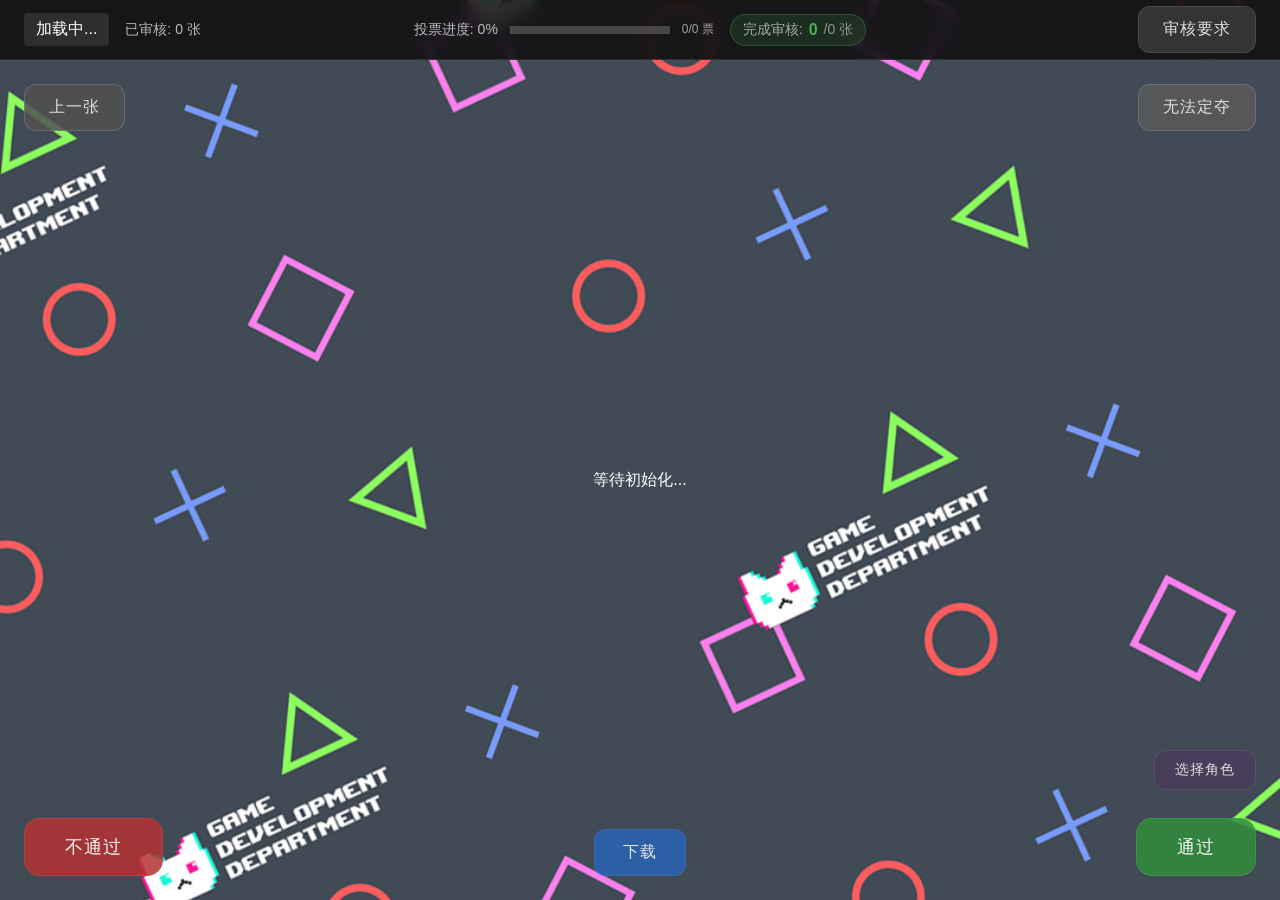
==== commit b03e2ac9: "Initial commit - image review system with bug fixes and improvements" ====
--- a/frontend/index.html
+++ b/frontend/index.html
@@ -1,161 +1,229 @@
-<!DOCTYPE html>
-<html lang="zh-CN">
-<head>
-    <meta charset="UTF-8">
-    <meta name="viewport" content="width=device-width, initial-scale=1.0, viewport-fit=cover">
-    <title id="pageTitle">图片审核系统</title>
-    <link id="pageIcon" rel="icon" href="data:image/svg+xml,<svg xmlns='http://www.w3.org/2000/svg' viewBox='0 0 100 100'><text y='.9em' font-size='90'>📷</text></svg>">
-    <link rel="stylesheet" href="/static/css/style.css">
-</head>
-<body>
-    <!-- 顶部导航栏 -->
-    <nav class="navbar">
-        <div class="nav-left">
-            <span class="user-info">
-                <span id="userNickname" class="nickname" onclick="editNickname()">加载中...</span>
-                <span class="review-count">已审核: <span id="userReviewCount">0</span> 张</span>
-            </span>
-        </div>
-        <div class="nav-center">
-            <div class="progress-container">
-                <span class="progress-label">投票进度: <span id="progressPercent">0</span>%</span>
-                <div class="progress-bar">
-                    <div id="progressFill" class="progress-fill"></div>
-                </div>
-                <span class="progress-detail"><span id="reviewedCount">0</span>/<span id="totalCount">0</span> 票</span>
-            </div>
-            <div class="complete-container">
-                <span class="complete-label">完成审核:</span>
-                <span id="completeCount" class="complete-count">0</span>
-                <span class="complete-total">/<span id="totalImages">0</span> 张</span>
-            </div>
-        </div>
-        <div class="nav-right">
-            <button id="ruleBtn" class="btn btn-rule" onclick="showRuleModal()">审核要求</button>
-            <span id="roleProgress" class="role-progress" style="display:none;">
-                当前角色进度: <span id="roleProgressPercent">0</span>%
-            </span>
-        </div>
-    </nav>
-
-    <!-- 主内容区 -->
-    <main class="main-content">
-        <!-- 左上角：上一张 -->
-        <button id="prevBtn" class="btn btn-prev" onclick="prevImage()">上一张</button>
-
-        <!-- 右上角：无法定夺 -->
-        <button id="skipBtn" class="btn btn-skip" onclick="skipImage()">无法定夺</button>
-
-        <!-- 中央图片区域 -->
-        <div class="image-container">
-            <img id="reviewImage" src="" alt="待审核图片" onerror="imageLoadError()">
-            <div id="loadingIndicator" class="loading">加载中...</div>
-            <div id="noImageHint" class="no-image-hint" style="display:none;">
-                <p>暂无待审核图片</p>
-                <p class="sub-hint">可能的原因：</p>
-                <ul class="sub-hint">
-                    <li>所有图片已被审核完毕</li>
-                    <li>尚未配置角色图库</li>
-                    <li>当前角色下无待审核图片</li>
-                </ul>
-            </div>
-        </div>
-
-        <!-- 左下角：不通过 -->
-        <button id="failBtn" class="btn btn-fail" onclick="submitReview('fail')">不通过</button>
-
-        <!-- 右下角：通过 -->
-        <button id="passBtn" class="btn btn-pass" onclick="submitReview('pass')">通过</button>
-
-        <!-- 中间底部：下载按钮 -->
-        <button id="downloadBtn" class="btn btn-download" onclick="downloadImage()">下载</button>
-    </main>
-
-    <!-- 移动端底部导航栏 -->
-    <nav class="mobile-bottom-nav">
-        <button class="nav-btn nav-prev" onclick="prevImage()">
-            <svg viewBox="0 0 24 24" width="24" height="24" fill="currentColor"><path d="M15.41 7.41L14 6l-6 6 6 6 1.41-1.41L10.83 12z"/></svg>
-            <span>上一张</span>
-        </button>
-        <button class="nav-btn nav-fail" onclick="submitReview('fail')">
-            <svg viewBox="0 0 24 24" width="24" height="24" fill="currentColor"><path d="M19 6.41L17.59 5 12 10.59 6.41 5 5 6.41 10.59 12 5 17.59 6.41 19 12 13.41 17.59 19 19 17.59 13.41 12z"/></svg>
-            <span>不通过</span>
-        </button>
-        <button class="nav-btn nav-pass" onclick="submitReview('pass')">
-            <svg viewBox="0 0 24 24" width="24" height="24" fill="currentColor"><path d="M9 16.17L4.83 12l-1.42 1.41L9 19 21 7l-1.41-1.41z"/></svg>
-            <span>通过</span>
-        </button>
-        <button class="nav-btn nav-download" onclick="downloadImage()">
-            <svg viewBox="0 0 24 24" width="24" height="24" fill="currentColor"><path d="M19 9h-4V3H9v6H5l7 7 7-7zM5 18v2h14v-2H5z"/></svg>
-            <span>下载</span>
-        </button>
-    </nav>
-
-    <!-- 角色选择按钮 -->
-    <button id="roleSelectBtn" class="btn btn-role-select" onclick="showRoleModal()">选择角色</button>
-
-    <!-- 角色选择弹窗 -->
-    <div id="roleModal" class="modal">
-        <div class="modal-content">
-            <div class="modal-header">
-                <h3>选择角色</h3>
-                <span class="close" onclick="closeRoleModal()">&times;</span>
-            </div>
-            <div class="modal-body">
-                <button class="btn btn-all-roles" onclick="selectRole(null)">全部角色</button>
-                <div id="roleList" class="role-list"></div>
-            </div>
-        </div>
-    </div>
-
-    <!-- 昵称编辑弹窗 -->
-    <div id="nicknameModal" class="modal">
-        <div class="modal-content modal-small">
-            <div class="modal-header">
-                <h3>修改昵称</h3>
-                <span class="close" onclick="closeNicknameModal()">&times;</span>
-            </div>
-            <div class="modal-body">
-                <input type="text" id="nicknameInput" class="input" placeholder="请输入昵称" maxlength="20">
-                <button class="btn btn-confirm" onclick="saveNickname()">确认</button>
-            </div>
-        </div>
-    </div>
-
-    <!-- 图片详情弹窗 -->
-    <div id="imageDetailModal" class="modal">
-        <div class="modal-content modal-large">
-            <div class="modal-header">
-                <h3>图片详情</h3>
-                <span class="close" onclick="closeImageDetailModal()">&times;</span>
-            </div>
-            <div class="modal-body">
-                <div class="image-stats">
-                    <span>审核次数: <span id="detailReviewCount">0</span></span>
-                    <span>通过: <span id="detailPassCount" class="text-pass">0</span></span>
-                    <span>不通过: <span id="detailFailCount" class="text-fail">0</span></span>
-                    <span>跳过: <span id="detailSkipCount">0</span></span>
-                </div>
-                <div id="myStatus" class="my-status"></div>
-            </div>
-        </div>
-    </div>
-
-    <!-- 审核要求弹窗 -->
-    <div id="ruleModal" class="modal">
-        <div class="modal-content modal-large">
-            <div class="modal-header">
-                <h3>审核要求</h3>
-                <span class="close" onclick="closeRuleModal()">&times;</span>
-            </div>
-            <div class="modal-body">
-                <div id="ruleContent" class="rule-content">
-                    <p style="color:#888;">加载中...</p>
-                </div>
-            </div>
-        </div>
-    </div>
-
-    <script src="/static/js/app.js"></script>
-</body>
-</html>
+<!DOCTYPE html>
+<html lang="zh-CN">
+<head>
+    <meta charset="UTF-8">
+    <meta name="viewport" content="width=device-width, initial-scale=1.0, viewport-fit=cover">
+    <title id="pageTitle">图片审核系统</title>
+    <link id="pageIcon" rel="icon" href="data:image/svg+xml,<svg xmlns='http://www.w3.org/2000/svg' viewBox='0 0 100 100'><text y='.9em' font-size='90'>&#128247;</text></svg>">
+    <link rel="stylesheet" href="/static/css/style.css">
+</head>
+<body>
+    <!-- 顶部导航栏 -->
+    <nav class="navbar">
+        <div class="nav-left">
+            <span class="user-info">
+                <span id="userNickname" class="nickname" onclick="editNickname()">加载中...</span>
+                <span class="review-count">已审核: <span id="userReviewCount">0</span> 张</span>
+            </span>
+
+        </div>
+
+        <div class="nav-center">
+            <div class="progress-container">
+                <span class="progress-label">投票进度: <span id="progressPercent">0</span>%</span>
+                <div class="progress-bar">
+                    <div id="progressFill" class="progress-fill"></div>
+                </div>
+
+                <span class="progress-detail"><span id="reviewedCount">0</span>/<span id="totalCount">0</span> 票</span>
+            </div>
+
+            <div class="complete-container">
+                <span class="complete-label">完成审核:</span>
+                <span id="completeCount" class="complete-count">0</span>
+                <span class="complete-total">/<span id="totalImages">0</span> 张</span>
+            </div>
+
+        </div>
+
+        <div class="nav-right">
+            <button id="ruleBtn" class="btn btn-rule" onclick="showRuleModal()">审核要求</button>
+            <span id="roleProgress" class="role-progress" style="display:none;">
+                当前角色进度: <span id="roleProgressPercent">0</span>%
+            </span>
+        </div>
+
+    </nav>
+
+
+    <!-- 主内容区 -->
+
+    <main class="main-content">
+        <!-- 左上角：上一张 -->
+
+        <button id="prevBtn" class="btn btn-prev" onclick="prevImage()">上一张</button>
+
+
+        <!-- 右上角：无法定夺 -->
+
+        <button id="skipBtn" class="btn btn-skip" onclick="skipImage()">无法定夺</button>
+
+
+        <!-- 骨架屏占位 -->
+        <div id="imageSkeleton" class="image-skeleton" style="display:none;">
+            <div class="skeleton" style="width: 100%; height: 100%;"></div>
+        </div>
+
+        <!-- 中央图片区域 -->
+        <div class="image-container" id="imageContainer">
+            <img id="reviewImage" src="" alt="待审核图片" onerror="imageLoadError()">
+            <div id="loadingIndicator" class="loading" style="display:none;">
+                <div class="loading-spinner"></div>
+                <span>加载中...</span>
+            </div>
+            <div id="noImageHint" class="no-image-hint" style="display:none;">
+                <p>暂无待审核图片</p>
+
+                <p class="sub-hint">可能的原因：</p>
+
+                <ul class="sub-hint">
+                    <li>所有图片已被审核完毕</li>
+                    <li>尚未配置角色图库</li>
+                    <li>当前角色下无待审核图片</li>
+                </ul>
+
+            </div>
+
+        </div>
+
+
+        <!-- 左下角：不通过 -->
+
+        <button id="failBtn" class="btn btn-fail" onclick="submitReview('fail')">不通过</button>
+
+
+        <!-- 右下角：通过 -->
+
+        <button id="passBtn" class="btn btn-pass" onclick="submitReview('pass')">通过</button>
+
+
+        <!-- 中间底部：下载按钮 -->
+
+        <button id="downloadBtn" class="btn btn-download" onclick="downloadImage()">下载</button>
+    </main>
+
+
+    <!-- 移动端底部导航栏 -->
+
+    <nav class="mobile-bottom-nav">
+        <button class="nav-btn nav-prev" onclick="prevImage()">
+            <svg viewBox="0 0 24 24" width="24" height="24" fill="currentColor"><path d="M15.41 7.41L14 6l-6 6 6 6 1.41-1.41L10.83 12z"/></svg>
+            <span>上一张</span>
+        </button>
+
+        <button class="nav-btn nav-fail" onclick="submitReview('fail')">
+            <svg viewBox="0 0 24 24" width="24" height="24" fill="currentColor"><path d="M19 6.41L17.59 5 12 10.59 6.41 5 5 6.41 10.59 12 5 17.59 6.41 19 12 13.41 17.59 19 19 17.59 13.41 12z"/></svg>
+            <span>不通过</span>
+        </button>
+
+        <button class="nav-btn nav-pass" onclick="submitReview('pass')">
+            <svg viewBox="0 0 24 24" width="24" height="24" fill="currentColor"><path d="M9 16.17L4.83 12l-1.42 1.41L9 19 21 7l-1.41-1.41z"/></svg>
+            <span>通过</span>
+        </button>
+
+        <button class="nav-btn nav-download" onclick="downloadImage()">
+            <svg viewBox="0 0 24 24" width="24" height="24" fill="currentColor"><path d="M19 9h-4V3H9v6H5l7 7 7-7zM5 18v2h14v-2H5z"/></svg>
+            <span>下载</span>
+        </button>
+
+    </nav>
+
+
+    <!-- 角色选择按钮 -->
+
+    <button id="roleSelectBtn" class="btn btn-role-select" onclick="showRoleModal()">选择角色</button>
+
+
+    <!-- 角色选择弹窗 -->
+
+    <div id="roleModal" class="modal">
+        <div class="modal-content">
+            <div class="modal-header">
+                <h3>选择角色</h3>
+                <span class="close" onclick="closeRoleModal()">&times;</span>
+            </div>
+
+            <div class="modal-body">
+                <button class="btn btn-all-roles" onclick="selectRole(null)">全部角色</button>
+                <div id="roleList" class="role-list"></div>
+
+            </div>
+
+        </div>
+
+    </div>
+
+
+    <!-- 昵称编辑弹窗 -->
+
+    <div id="nicknameModal" class="modal">
+        <div class="modal-content modal-small">
+            <div class="modal-header">
+                <h3>修改昵称</h3>
+                <span class="close" onclick="closeNicknameModal()">&times;</span>
+            </div>
+
+            <div class="modal-body">
+                <input type="text" id="nicknameInput" class="input" placeholder="请输入昵称" maxlength="20">
+                <button class="btn btn-confirm" onclick="saveNickname()">确认</button>
+            </div>
+
+        </div>
+
+    </div>
+
+
+    <!-- 图片详情弹窗 -->
+
+    <div id="imageDetailModal" class="modal">
+        <div class="modal-content modal-large">
+            <div class="modal-header">
+                <h3>图片详情</h3>
+                <span class="close" onclick="closeImageDetailModal()">&times;</span>
+            </div>
+
+            <div class="modal-body">
+                <div class="image-stats">
+                    <span>审核次数: <span id="detailReviewCount">0</span></span>
+                    <span>通过: <span id="detailPassCount" class="text-pass">0</span></span>
+
+                    <span>不通过: <span id="detailFailCount" class="text-fail">0</span></span>
+
+                    <span>跳过: <span id="detailSkipCount">0</span></span>
+
+                </div>
+
+                <div id="myStatus" class="my-status"></div>
+
+            </div>
+
+        </div>
+
+    </div>
+
+
+    <!-- 审核要求弹窗 -->
+
+    <div id="ruleModal" class="modal">
+        <div class="modal-content modal-large">
+            <div class="modal-header">
+                <h3>审核要求</h3>
+                <span class="close" onclick="closeRuleModal()">&times;</span>
+            </div>
+
+            <div class="modal-body">
+                <div id="ruleContent" class="rule-content">
+                    <p style="color:#888;">加载中...</p>
+
+                </div>
+
+            </div>
+
+        </div>
+
+    </div>
+
+
+    <script src="/static/js/app.js"></script>
+</body>
+</html>
--- a/static/css/style.css
+++ b/static/css/style.css
@@ -1,6 +1,121 @@
-/* ========== 基础样式 ========== */
+/* ========== Loading Animations ========== */
+
+/* Skeleton loading animation */
+@keyframes skeleton-pulse {
+    0%, 100% {
+        opacity: 0.4;
+    }
+    50% {
+        opacity: 0.7;
+    }
+}
+
+.skeleton {
+    background: linear-gradient(90deg, 
+        rgba(60, 60, 60, 0.4) 0%, 
+        rgba(80, 80, 80, 0.6) 50%, 
+        rgba(60, 60, 60, 0.4) 100%);
+    background-size: 200% 100%;
+    animation: skeleton-pulse 1.5s ease-in-out infinite;
+    border-radius: 8px;
+}
+
+/* Loading spinner */
+@keyframes spin {
+    0% { transform: rotate(0deg); }
+    100% { transform: rotate(360deg); }
+}
+
+.loading-spinner {
+    width: 40px;
+    height: 40px;
+    border: 3px solid rgba(255, 255, 255, 0.2);
+    border-top-color: rgba(255, 255, 255, 0.8);
+    border-radius: 50%;
+    animation: spin 1s linear infinite;
+}
+
+/* Image fade-in animation */
+@keyframes fadeIn {
+    from {
+        opacity: 0;
+        transform: scale(0.98);
+    }
+    to {
+        opacity: 1;
+        transform: scale(1);
+    }
+}
+
+.image-fade-in {
+    animation: fadeIn 0.3s ease-out forwards;
+}
+
+/* Shadow transition */
+.image-container {
+    transition: box-shadow 0.3s ease-out;
+}
+
+/* Button ripple effect */
+@keyframes ripple {
+    0% {
+        transform: scale(0);
+        opacity: 0.5;
+    }
+    100% {
+        transform: scale(4);
+        opacity: 0;
+    }
+}
+
+.btn-ripple {
+    position: relative;
+    overflow: hidden;
+}
+
+.btn-ripple::after {
+    content: '';
+    position: absolute;
+    width: 100%;
+    height: 100%;
+    top: 0;
+    left: 0;
+    pointer-events: none;
+    background-image: radial-gradient(circle, rgba(255,255,255,0.3) 10%, transparent 10%);
+    background-repeat: no-repeat;
+    background-position: center;
+    transform: scale(0);
+    opacity: 0;
+}
+
+.btn-ripple:active::after {
+    animation: ripple 0.6s ease-out;
+}
+
+/* Progress bar pulse */
+@keyframes progress-pulse {
+    0%, 100% {
+        box-shadow: 0 0 0 0 rgba(76, 175, 80, 0.4);
+    }
+    50% {
+        box-shadow: 0 0 0 4px rgba(76, 175, 80, 0);
+    }
+}
+
+.progress-fill {
+    transition: width 0.5s ease-out, box-shadow 0.3s ease;
+}
+
+.progress-fill.active {
+    animation: progress-pulse 2s ease-in-out infinite;
+}
+
+/* ========== Base Styles ========== */
 :root {
     --mobile-button-offset: 140px;
+    --mobile-bottom-nav-height: 70px;  /* bottom nav height for mobile */
+    --mobile-header-height: 60px;      /* header/navbar height */
+    --image-shadow: 0 8px 32px rgba(0, 0, 0, 0.5);  /* Shared shadow for image containers */
 }
 
 * {
@@ -21,7 +136,7 @@
     overflow: hidden;
 }
 
-/* ========== 导航栏 ========== */
+/* ========== Navbar ========== */
 .navbar {
     display: flex;
     justify-content: space-between;
@@ -158,7 +273,7 @@
     border-color: rgba(255, 255, 255, 0.4);
 }
 
-/* ========== 审核要求内容样式 ========== */
+/* ========== Review Rule Content ========== */
 .rule-content {
     background-color: rgba(37, 37, 37, 0.8);
     padding: 20px;
@@ -209,7 +324,7 @@
     color: rgba(255, 255, 255, 0.8);
 }
 
-/* ========== 主内容区 ========== */
+/* ========== Main Content ========== */
 .main-content {
     position: relative;
     height: calc(100vh - 60px);
@@ -218,7 +333,7 @@
     justify-content: center;
 }
 
-/* ========== 按钮样式 ========== */
+/* ========== Button Styles ========== */
 .btn {
     border: none;
     padding: 12px 24px;
@@ -228,6 +343,10 @@
     font-family: inherit;
     font-weight: 500;
     letter-spacing: 1px;
+    border-radius: 12px;
+    background-color: rgba(60, 60, 60, 0.8);
+    color: #e0e0e0;
+    border: 1px solid rgba(255, 255, 255, 0.1);
 }
 
 .btn:active {
@@ -238,66 +357,70 @@
     position: absolute;
     left: 24px;
     top: 24px;
-    background-color: rgba(51, 51, 51, 0.9);
-    color: #fff;
-    border: 1px solid rgba(255, 255, 255, 0.2);
+    background-color: rgba(80, 80, 80, 0.85);
+    color: #e0e0e0;
+    border: 1px solid rgba(255, 255, 255, 0.15);
     z-index: 50;
+    border-radius: 12px;
 }
 
 .btn-prev:hover {
-    background-color: rgba(68, 68, 68, 0.95);
-    border-color: rgba(255, 255, 255, 0.4);
+    background-color: rgba(100, 100, 100, 0.9);
+    border-color: rgba(255, 255, 255, 0.25);
 }
 
 .btn-skip {
     position: absolute;
     right: 24px;
     top: 24px;
-    background-color: rgba(102, 102, 102, 0.9);
-    color: #fff;
-    border: 1px solid rgba(255, 255, 255, 0.2);
+    background-color: rgba(90, 90, 90, 0.85);
+    color: #e0e0e0;
+    border: 1px solid rgba(255, 255, 255, 0.15);
     z-index: 50;
+    border-radius: 12px;
 }
 
 .btn-skip:hover {
-    background-color: rgba(119, 119, 119, 0.95);
-    border-color: rgba(255, 255, 255, 0.4);
+    background-color: rgba(110, 110, 110, 0.9);
+    border-color: rgba(255, 255, 255, 0.25);
 }
 
 .btn-fail {
     position: absolute;
     left: 24px;
     bottom: 24px;
-    background-color: rgba(211, 47, 47, 0.9);
-    color: #fff;
+    background-color: rgba(180, 50, 50, 0.85);
+    color: #f5f5f5;
     padding: 16px 40px;
     font-size: 18px;
-    border: 2px solid rgba(255, 255, 255, 0.3);
+    border: 1px solid rgba(255, 80, 80, 0.3);
     z-index: 50;
+    border-radius: 16px;
 }
 
 .btn-fail:hover {
-    background-color: rgba(244, 67, 54, 0.95);
-    border-color: rgba(255, 255, 255, 0.5);
-    box-shadow: 0 4px 20px rgba(211, 47, 47, 0.4);
+    background-color: rgba(200, 60, 60, 0.9);
+    border-color: rgba(255, 100, 100, 0.4);
+    box-shadow: 0 4px 20px rgba(200, 50, 50, 0.4);
 }
 
 .btn-pass {
     position: absolute;
     right: 24px;
     bottom: 24px;
-    background-color: rgba(56, 142, 60, 0.9);
-    color: #fff;
+    background-color: rgba(50, 140, 60, 0.85);
+    color: #f5f5f5;
     padding: 16px 40px;
     font-size: 18px;
-    border: 2px solid rgba(255, 255, 255, 0.3);
+    border: 1px solid rgba(80, 200, 100, 0.3);
     z-index: 50;
+    border-radius: 16px;
 }
 
 .btn-pass:hover {
-    background-color: rgba(76, 175, 80, 0.95);
-    border-color: rgba(255, 255, 255, 0.5);
-    box-shadow: 0 4px 20px rgba(56, 142, 60, 0.4);
+    background-color: rgba(60, 160, 70, 0.9);
+    border-color: rgba(100, 220, 120, 0.4);
+    box-shadow: 0 4px 20px rgba(60, 160, 70, 0.4);
 }
 
 .btn-download {
@@ -305,36 +428,38 @@
     bottom: 24px;
     left: 50%;
     transform: translateX(-50%);
-    background-color: rgba(25, 118, 210, 0.9);
-    color: #fff;
+    background-color: rgba(40, 100, 180, 0.85);
+    color: #e8e8e8;
     padding: 12px 28px;
-    border: 1px solid rgba(255, 255, 255, 0.2);
+    border: 1px solid rgba(80, 140, 220, 0.25);
     z-index: 50;
+    border-radius: 12px;
 }
 
 .btn-download:hover {
-    background-color: rgba(33, 150, 243, 0.95);
-    border-color: rgba(255, 255, 255, 0.4);
+    background-color: rgba(50, 120, 200, 0.9);
+    border-color: rgba(100, 160, 240, 0.35);
 }
 
 .btn-role-select {
     position: absolute;
     right: 24px;
     bottom: 110px;
-    background-color: rgba(51, 51, 51, 0.9);
-    color: #fff;
+    background-color: rgba(75, 60, 90, 0.85);
+    color: #e0e0e0;
     padding: 10px 20px;
     font-size: 14px;
-    border: 1px solid rgba(255, 255, 255, 0.2);
+    border: 1px solid rgba(150, 120, 180, 0.25);
     z-index: 50;
+    border-radius: 12px;
 }
 
 .btn-role-select:hover {
-    background-color: rgba(68, 68, 68, 0.95);
-    border-color: rgba(255, 255, 255, 0.4);
-}
-
-/* ========== 图片容器 ========== */
+    background-color: rgba(95, 80, 110, 0.9);
+    border-color: rgba(170, 140, 200, 0.35);
+}
+
+/* ========== Image Container ========== */
 .image-container {
     max-width: 75%;
     max-height: 65vh;
@@ -342,9 +467,30 @@
     align-items: center;
     justify-content: center;
     position: relative;
-    background-color: rgba(0, 0, 0, 0.4);
+    /* 强制移除阴影，覆盖内联样�?*/
+    
+    /* Shadow transition for smooth color/size changes */
+    transition: box-shadow 0.3s ease-out;
+}
+
+/* Image skeleton placeholder */
+.image-skeleton {
+    position: absolute;
+    max-width: 75%;
+    max-height: 65vh;
+    width: 100%;
+    height: 100%;
+    display: flex;
+    align-items: center;
+    justify-content: center;
     padding: 20px;
-    border: 1px solid rgba(255, 255, 255, 0.1);
+    box-sizing: border-box;
+}
+
+.image-skeleton .skeleton {
+    width: 100%;
+    height: 100%;
+    border-radius: 8px;
 }
 
 #reviewImage {
@@ -352,8 +498,9 @@
     max-height: 65vh;
     object-fit: contain;
     display: none;
-    box-shadow: 0 8px 32px rgba(0, 0, 0, 0.5);
-}
+}
+
+
 
 .loading {
     position: absolute;
@@ -393,7 +540,7 @@
     color: rgba(255, 255, 255, 0.6);
 }
 
-/* ========== 模态框 ========== */
+/* ========== Modal ========== */
 .modal {
     display: none;
     position: fixed;
@@ -407,13 +554,14 @@
 }
 
 .modal-content {
-    background-color: rgba(26, 26, 26, 0.95);
+    background-color: rgba(35, 35, 40, 0.95);
     margin: 60px auto;
     padding: 0;
     width: 90%;
     max-width: 600px;
-    border: 1px solid rgba(255, 255, 255, 0.15);
-    backdrop-filter: blur(10px);
+    border: 1px solid rgba(255, 255, 255, 0.12);
+    backdrop-filter: blur(12px);
+    border-radius: 16px;
 }
 
 .modal-content.modal-small {
@@ -453,7 +601,7 @@
     padding: 20px;
 }
 
-/* ========== 角色列表 ========== */
+/* ========== Role List ========== */
 .role-list {
     margin-top: 16px;
     max-height: 400px;
@@ -509,7 +657,7 @@
     background-color: rgba(68, 68, 68, 0.95);
 }
 
-/* ========== 输入框 ========== */
+/* ========== Input ========== */
 .input {
     width: 100%;
     padding: 12px;
@@ -538,7 +686,7 @@
     background-color: rgba(33, 150, 243, 0.95);
 }
 
-/* ========== 图片详情 ========== */
+/* ========== Image Detail ========== */
 .image-stats {
     display: flex;
     gap: 24px;
@@ -574,380 +722,18 @@
     color: rgba(255, 255, 255, 0.6);
 }
 
-/* ========== 滚动条 ========== */
+/* ========== Scrollbar - Hidden ========== */
 ::-webkit-scrollbar {
-    width: 8px;
-}
-
-::-webkit-scrollbar-track {
-    background: rgba(26, 26, 26, 0.8);
-}
-
-::-webkit-scrollbar-thumb {
-    background: rgba(68, 68, 68, 0.8);
-}
-
-::-webkit-scrollbar-thumb:hover {
-    background: rgba(85, 85, 85, 0.9);
-}
-
-/* ========== 禁用状态 ========== */
+    display: none;
+}
+
+/* ========== Disabled State ========== */
 .btn:disabled {
     opacity: 0.5;
     cursor: not-allowed;
 }
 
-/* ========== 移动端适配 ========== */
-
-/* 平板竖屏 (768px 以下) */
-@media screen and (max-width: 768px) {
-    /* 导航栏调整 */
-    .navbar {
-        flex-wrap: wrap;
-        height: auto;
-        min-height: 60px;
-        padding: 10px 12px;
-        gap: 10px;
-    }
-    
-    .nav-left, .nav-center, .nav-right {
-        flex: none;
-        width: 100%;
-        justify-content: center;
-    }
-    
-    .nav-left {
-        justify-content: flex-start;
-    }
-    
-    .nav-right {
-        justify-content: flex-end;
-    }
-    
-    .user-info {
-        gap: 10px;
-    }
-    
-    .nickname {
-        font-size: 14px;
-        padding: 4px 8px;
-    }
-    
-    .review-count {
-        font-size: 12px;
-    }
-    
-    .progress-container {
-        max-width: 200px;
-    }
-    
-    .progress-label {
-        font-size: 12px;
-    }
-    
-    .complete-container {
-        font-size: 12px;
-        padding: 4px 10px;
-        margin-left: 10px;
-        margin-top: 8px;
-        width: 100%;
-        justify-content: center;
-    }
-    
-    .complete-count {
-        font-size: 14px;
-    }
-    
-    /* 让nav-center支持flex-wrap，在窄屏时换行 */
-    .nav-center {
-        flex-wrap: wrap;
-        gap: 8px;
-    }
-    
-    .progress-container {
-        flex: 1 1 200px;
-    }
-    
-    .complete-container {
-        flex: 0 0 auto;
-        margin-left: 0;
-    }
-    
-    .btn-rule {
-        padding: 6px 12px;
-        font-size: 12px;
-    }
-    
-    /* 主内容区 */
-    .main-content {
-        height: calc(100vh - 100px);
-        padding: 10px;
-    }
-    
-    /* 图片容器 - 更大显示空间 */
-    .image-container {
-        max-width: 95%;
-        max-height: 55vh;
-        padding: 10px;
-    }
-    
-    #reviewImage {
-        max-height: 55vh;
-    }
-    
-    /* 按钮位置调整 */
-    .btn-prev {
-        left: 10px;
-        top: 10px;
-        padding: 10px 16px;
-        font-size: 14px;
-    }
-    
-    .btn-skip {
-        right: 10px;
-        top: 10px;
-        padding: 10px 16px;
-        font-size: 14px;
-    }
-    
-    .btn-fail, .btn-pass {
-        padding: 12px 24px;
-        font-size: 16px;
-        bottom: var(--mobile-button-offset);
-        bottom: calc(var(--mobile-button-offset) + env(safe-area-inset-bottom));
-    }
-    
-    .btn-fail {
-        left: 10px;
-    }
-    
-    .btn-pass {
-        right: 10px;
-    }
-    
-    .btn-download {
-        padding: 10px 20px;
-        font-size: 14px;
-        bottom: 80px;
-    }
-    
-    .btn-role-select {
-        right: 10px;
-        bottom: 140px;
-        padding: 8px 16px;
-        font-size: 12px;
-    }
-    
-    /* 模态框 */
-    .modal-content {
-        width: 95%;
-        margin: 30px auto;
-        max-height: 85vh;
-    }
-    
-    .modal-content.modal-large {
-        max-width: 95%;
-    }
-    
-    .modal-body {
-        padding: 15px;
-    }
-    
-    /* 图片详情统计 */
-    .image-stats {
-        flex-wrap: wrap;
-        gap: 12px;
-        font-size: 14px;
-    }
-    
-    /* 角色列表 */
-    .role-list {
-        max-height: 300px;
-    }
-    
-    .role-item {
-        padding: 10px;
-    }
-    
-    .role-avatar {
-        width: 40px;
-        height: 40px;
-    }
-}
-
-/* 手机竖屏 (480px 以下) */
-@media screen and (max-width: 480px) {
-    /* 导航栏进一步简化 */
-    .navbar {
-        padding: 8px 10px;
-    }
-    
-    .progress-detail {
-        font-size: 11px;
-    }
-    
-    .role-progress {
-        display: none;
-    }
-    
-    /* 主内容区 */
-    .main-content {
-        height: calc(100vh - 80px);
-        padding: 10px;
-    }
-    
-    /* 图片容器 */
-    .image-container {
-        max-width: 98%;
-        max-height: 45vh;
-        padding: 8px;
-    }
-    
-    #reviewImage {
-        max-height: 45vh;
-    }
-    
-    /* 按钮 - 更大的触摸区域 */
-    .btn {
-        padding: 14px 20px;
-        min-height: 50px;
-        touch-action: manipulation;
-    }
-    
-    .btn-prev, .btn-skip {
-        padding: 10px 14px;
-        font-size: 13px;
-        top: 5px;
-    }
-    
-    .btn-prev {
-        left: 5px;
-    }
-    
-    .btn-skip {
-        right: 5px;
-    }
-    
-    /* 底部按钮 - 使用top百分比定位 */
-    .btn-fail, .btn-pass {
-        padding: 14px 20px;
-        font-size: 15px;
-        min-width: 120px;
-        top: auto !important;
-        bottom: 10% !important;
-    }
-    
-    .btn-fail {
-        left: 2%;
-    }
-    
-    .btn-pass {
-        right: 2%;
-    }
-    
-    .btn-download {
-        top: auto !important;
-        bottom: 20% !important;
-        padding: 12px 18px;
-    }
-    
-    .btn-role-select {
-        right: 2%;
-        top: auto !important;
-        bottom: 20% !important;
-    }
-    
-    /* 模态框 */
-    .modal-content {
-        width: 98%;
-        margin: 20px auto;
-    }
-    
-    .modal-header h3 {
-        font-size: 16px;
-    }
-    
-    .close {
-        font-size: 20px;
-    }
-    
-    /* 图片详情 */
-    .image-stats {
-        font-size: 13px;
-        gap: 8px;
-    }
-    
-    .my-status {
-        font-size: 13px;
-    }
-}
-
-/* 手机横屏 (横屏模式) */
-@media screen and (max-height: 500px) and (orientation: landscape) {
-    /* 导航栏压缩 */
-    .navbar {
-        height: 50px;
-        padding: 5px 12px;
-    }
-    
-    .nav-left, .nav-right {
-        flex: 0;
-    }
-    
-    .nav-center {
-        flex: 1;
-    }
-    
-    /* 主内容区 */
-    .main-content {
-        height: calc(100vh - 50px);
-    }
-    
-    /* 图片更大显示 */
-    .image-container {
-        max-height: calc(100vh - 120px);
-    }
-    
-    #reviewImage {
-        max-height: calc(100vh - 120px);
-    }
-    
-    /* 按钮缩小 */
-    .btn {
-        padding: 8px 16px;
-        font-size: 14px;
-    }
-    
-    .btn-fail, .btn-pass {
-        padding: 10px 20px;
-        font-size: 14px;
-    }
-    
-    .btn-download, .btn-role-select {
-        display: none;
-    }
-}
-
-/* 触摸设备优化 */
-@media (hover: none) and (pointer: coarse) {
-    .btn:hover {
-        /* 移除hover效果，提升性能 */
-    }
-    
-    .btn:active {
-        transform: scale(0.95);
-    }
-    
-    .nickname:hover {
-        background-color: rgba(255, 255, 255, 0.1);
-    }
-    
-    .role-item:hover {
-        background-color: rgba(255, 255, 255, 0.1);
-    }
-
-
-/* ========== 移动端底部导航栏 ========== */
+/* ========== Mobile Bottom Navigation ========== */
 .mobile-bottom-nav {
     display: none;
     position: fixed;
@@ -1000,37 +786,319 @@
     color: #f87171;
 }
 
-/* 移动端隐藏原有按钮，显示底部导航 */
+/* ========== Mobile Adaptation (768px and below) ========== */
+
+/*
+ * On mobile, we use bottom navigation controls instead of repositioning
+ * desktop buttons. Desktop buttons are hidden with display: none.
+ */
 @media screen and (max-width: 768px) {
+    /* Use :root for higher specificity than html */
+    :root {
+        /* Bottom nav: base 56px (buttons) + 16px padding + safe-area */
+        --mobile-bottom-nav-height: calc(72px + env(safe-area-inset-bottom));
+        /* Header height: navbar wraps to ~160px, use 160px to accommodate */
+        --mobile-header-height: 160px;
+        /* Fallback viewport height for browsers without 100dvh support */
+        --mobile-viewport-height: 100vh;
+        /* Extra margin from bottom nav to prevent blocking */
+        --mobile-bottom-margin: 30px;
+        /* Centralized content area height calculation (auto-updates when viewport changes) */
+        --mobile-content-height: calc(var(--mobile-viewport-height) - var(--mobile-header-height) - var(--mobile-bottom-nav-height) - var(--mobile-bottom-margin));
+    }
+
+    /* Use 100dvh where supported - only override viewport height, content-height auto-updates */
+    @supports (height: 100dvh) {
+        :root {
+            --mobile-viewport-height: 100dvh;
+        }
+    }
+
+    /* Hide desktop buttons, show bottom nav */
     .mobile-bottom-nav {
         display: flex;
     }
-    
-    /* 隐藏原有的 pass/fail 按钮 */
-    #passBtn, #failBtn {
+
+    #passBtn, #failBtn, #downloadBtn, #prevBtn, #skipBtn {
         display: none !important;
     }
-    
-    /* 隐藏下载按钮（底部导航有） */
-    #downloadBtn {
-        display: none !important;
-    }
-    
-    /* 隐藏上一张按钮（底部导航有） */
-    #prevBtn {
-        display: none !important;
-    }
-    
-    /* 隐藏跳过按钮 */
-    #skipBtn {
-        display: none !important;
-    }
-    
-    /* 调整主内容区域，底部留空间给导航栏 */
+
+    /* Main content area - reserve space for header and bottom nav */
     .main-content {
-        padding-bottom: 70px !important;
-    }
-}
-
-
-}+        height: var(--mobile-content-height);
+        padding: 10px;
+        padding-bottom: 0;
+        align-items: center;
+        justify-content: center;
+    }
+
+    /* Image container - fit within safe area above bottom nav */
+    .image-container {
+        max-width: 100%;
+        width: 100%;
+        max-height: var(--mobile-content-height);
+        height: 100%;
+        padding: 10px;
+        flex: none;
+        overflow-y: auto;  /* Vertical scroll only, no horizontal scroll */
+        -webkit-overflow-scrolling: touch;
+        display: flex;
+        align-items: flex-start;  /* Align to top for better UX when scrolling */
+        justify-content: center;
+        box-sizing: border-box;
+        /* Match desktop styles - but remove background for mobile to avoid gray box */
+        background-color: transparent !important;
+        border: none;
+    }
+
+    /* Mobile image - auto scale to fit container */
+    #reviewImage {
+        max-width: 100%;
+        max-height: calc(var(--mobile-content-height) - 20px);
+        width: auto;
+        height: auto;
+        object-fit: contain;
+    }
+
+    /* Navbar adjustment */
+    .navbar {
+        flex-wrap: wrap;
+        height: auto;
+        min-height: 50px;
+        padding: 6px 10px;
+        gap: 6px;
+    }
+
+    .nav-left, .nav-center, .nav-right {
+        flex: none;
+        width: 100%;
+        justify-content: center;
+    }
+
+    .nav-left {
+        justify-content: flex-start;
+    }
+
+    .nav-right {
+        justify-content: flex-end;
+    }
+
+    .user-info {
+        gap: 10px;
+    }
+
+    .nickname {
+        font-size: 14px;
+        padding: 4px 8px;
+    }
+
+    .review-count {
+        font-size: 12px;
+    }
+
+    .progress-container {
+        max-width: 180px;
+    }
+
+    .progress-label {
+        font-size: 11px;
+    }
+
+    .complete-container {
+        font-size: 11px;
+        padding: 3px 8px;
+        margin-left: 8px;
+        margin-top: 4px;
+        width: 100%;
+        justify-content: center;
+    }
+
+    .complete-count {
+        font-size: 14px;
+    }
+
+    .nav-center {
+        flex-wrap: wrap;
+        gap: 8px;
+    }
+
+    .progress-container {
+        flex: 1 1 200px;
+    }
+
+    .complete-container {
+        flex: 0 0 auto;
+        margin-left: 0;
+    }
+
+    .btn-rule {
+        padding: 6px 12px;
+        font-size: 12px;
+    }
+
+    /* Modal */
+    .modal-content {
+        width: 95%;
+        margin: 30px auto;
+        max-height: 85vh;
+    }
+
+    .modal-content.modal-large {
+        max-width: 95%;
+    }
+
+    .modal-body {
+        padding: 15px;
+    }
+
+    /* Image stats */
+    .image-stats {
+        flex-wrap: wrap;
+        gap: 12px;
+        font-size: 14px;
+    }
+
+    /* Role list */
+    .role-list {
+        max-height: 300px;
+    }
+
+    .role-item {
+        padding: 10px;
+    }
+
+    .role-avatar {
+        width: 40px;
+        height: 40px;
+    }
+}
+
+/* ========== Phone Portrait (480px and below) ========== */
+@media screen and (max-width: 480px) {
+    /* Navbar further simplified */
+    .navbar {
+        padding: 5px 8px;
+    }
+
+    .progress-detail {
+        font-size: 11px;
+    }
+
+    .role-progress {
+        display: none;
+    }
+
+    /* Main content area - smaller padding */
+    .main-content {
+        padding: 8px;
+    }
+
+    /* Image container - smaller padding */
+    .image-container {
+        padding: 8px;
+    }
+
+    /* Button - larger touch area (for .btn-role-select which is still visible) */
+    .btn {
+        padding: 14px 20px;
+        min-height: 50px;
+        touch-action: manipulation;
+    }
+
+    .btn-role-select {
+        right: 10px;
+        bottom: 140px;
+        padding: 8px 16px;
+        font-size: 12px;
+    }
+
+    /* Modal */
+    .modal-content {
+        width: 98%;
+        margin: 20px auto;
+    }
+
+    .modal-header h3 {
+        font-size: 16px;
+    }
+
+    .close {
+        font-size: 20px;
+    }
+
+    /* Image detail */
+    .image-stats {
+        font-size: 13px;
+        gap: 8px;
+    }
+
+    .my-status {
+        font-size: 13px;
+    }
+}
+
+/* ========== Phone Landscape ========== */
+@media screen and (max-height: 500px) and (orientation: landscape) {
+    /* Navbar compressed - only override header height, content-height auto-updates */
+    :root {
+        --mobile-header-height: 60px;  /* Compressed header for landscape (50px + padding) */
+        --mobile-bottom-nav-height: calc(72px + env(safe-area-inset-bottom));  /* Same as portrait */
+        --mobile-bottom-margin: 20px;  /* Extra margin from bottom nav */
+    }
+
+    .navbar {
+        height: 50px;
+        padding: 5px 12px;
+    }
+
+    .nav-left, .nav-right {
+        flex: 0;
+    }
+
+    .nav-center {
+        flex: 1;
+    }
+
+    /* Main content area - use shared content height variable */
+    .main-content {
+        height: var(--mobile-content-height);
+    }
+
+    /* Larger image display - fit above bottom nav */
+    .image-container {
+        max-height: calc(var(--mobile-content-height) - 30px);
+    }
+
+    #reviewImage {
+        max-height: calc(var(--mobile-content-height) - 40px);
+    }
+
+    /* Button size reduced */
+    .btn {
+        padding: 8px 16px;
+        font-size: 14px;
+    }
+
+    .btn-download, .btn-role-select {
+        display: none;
+    }
+}
+
+/* ========== Touch Device Optimization ========== */
+@media (hover: none) and (pointer: coarse) {
+    .btn:hover {
+        /* Remove hover effect for better performance */
+    }
+
+    .btn:active {
+        transform: scale(0.95);
+    }
+
+    .nickname:hover {
+        background-color: rgba(255, 255, 255, 0.1);
+    }
+
+    .role-item:hover {
+        background-color: rgba(255, 255, 255, 0.1);
+    }
+}
